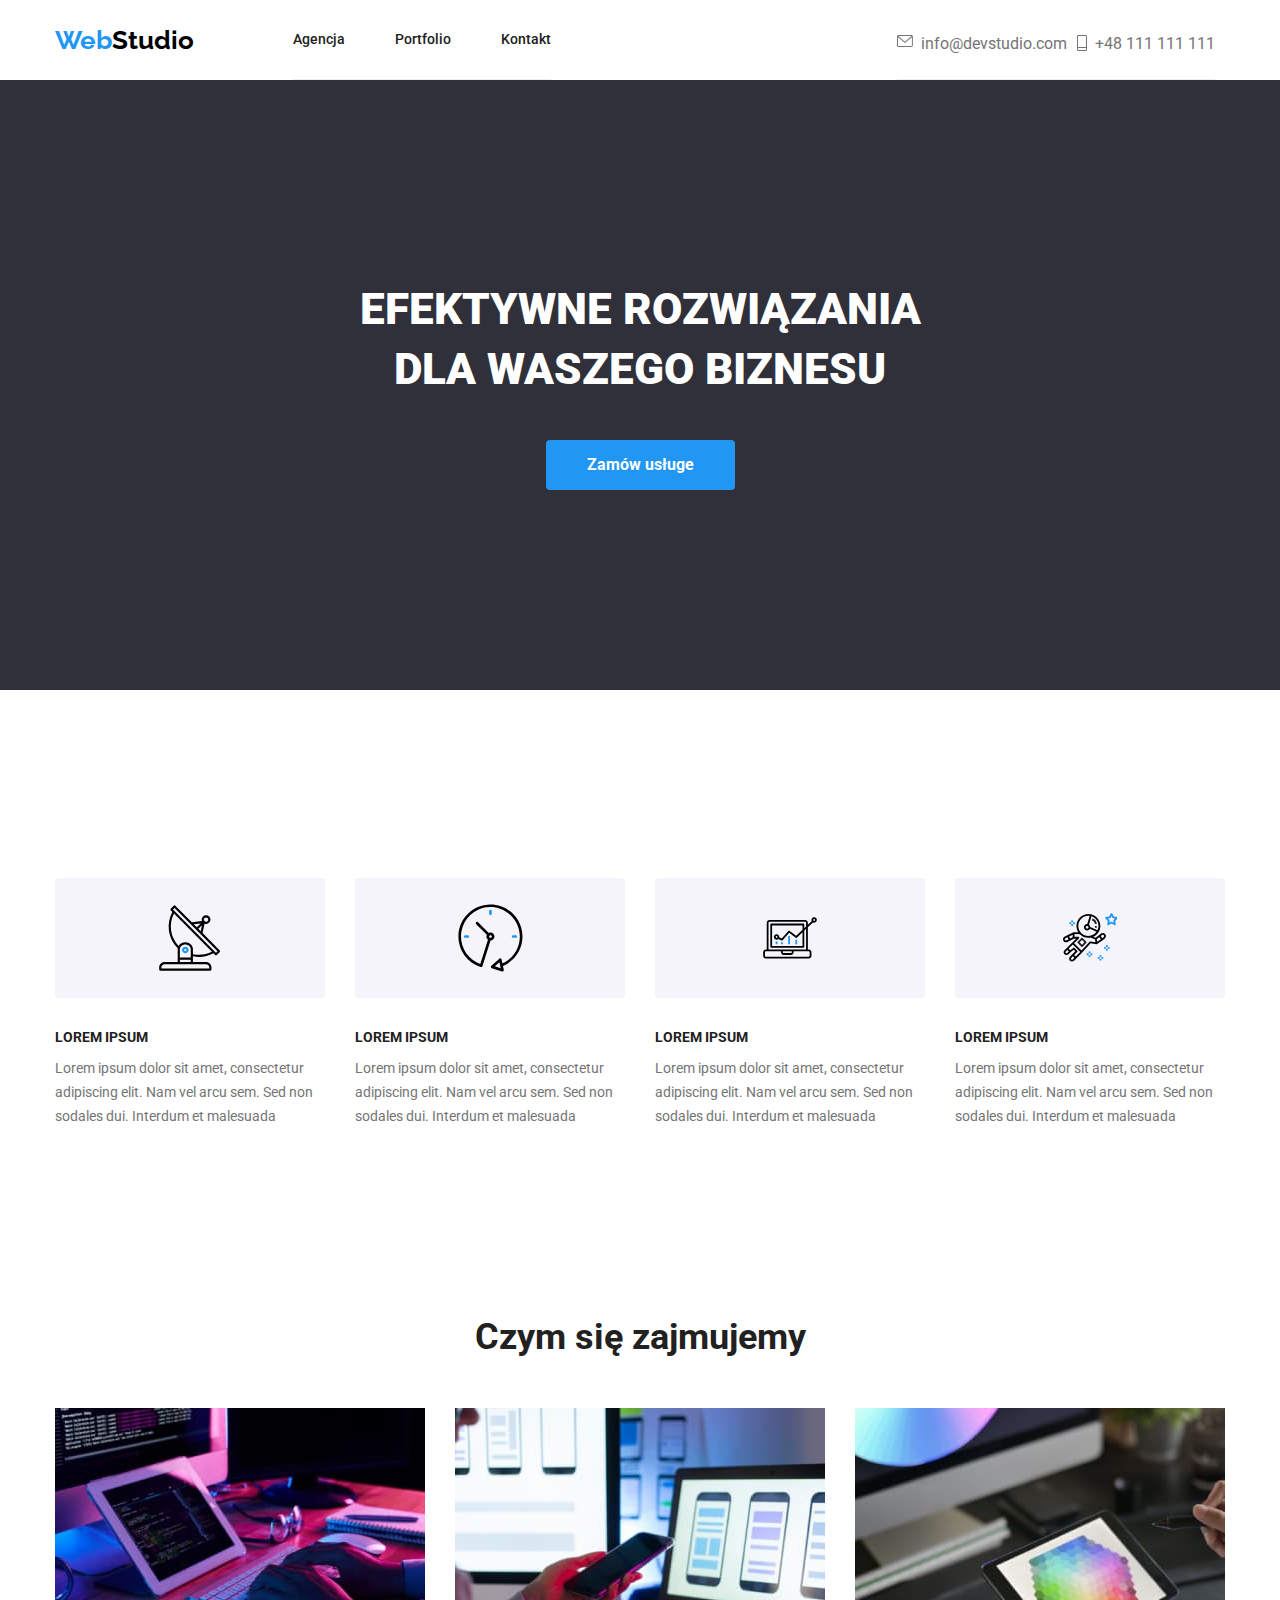
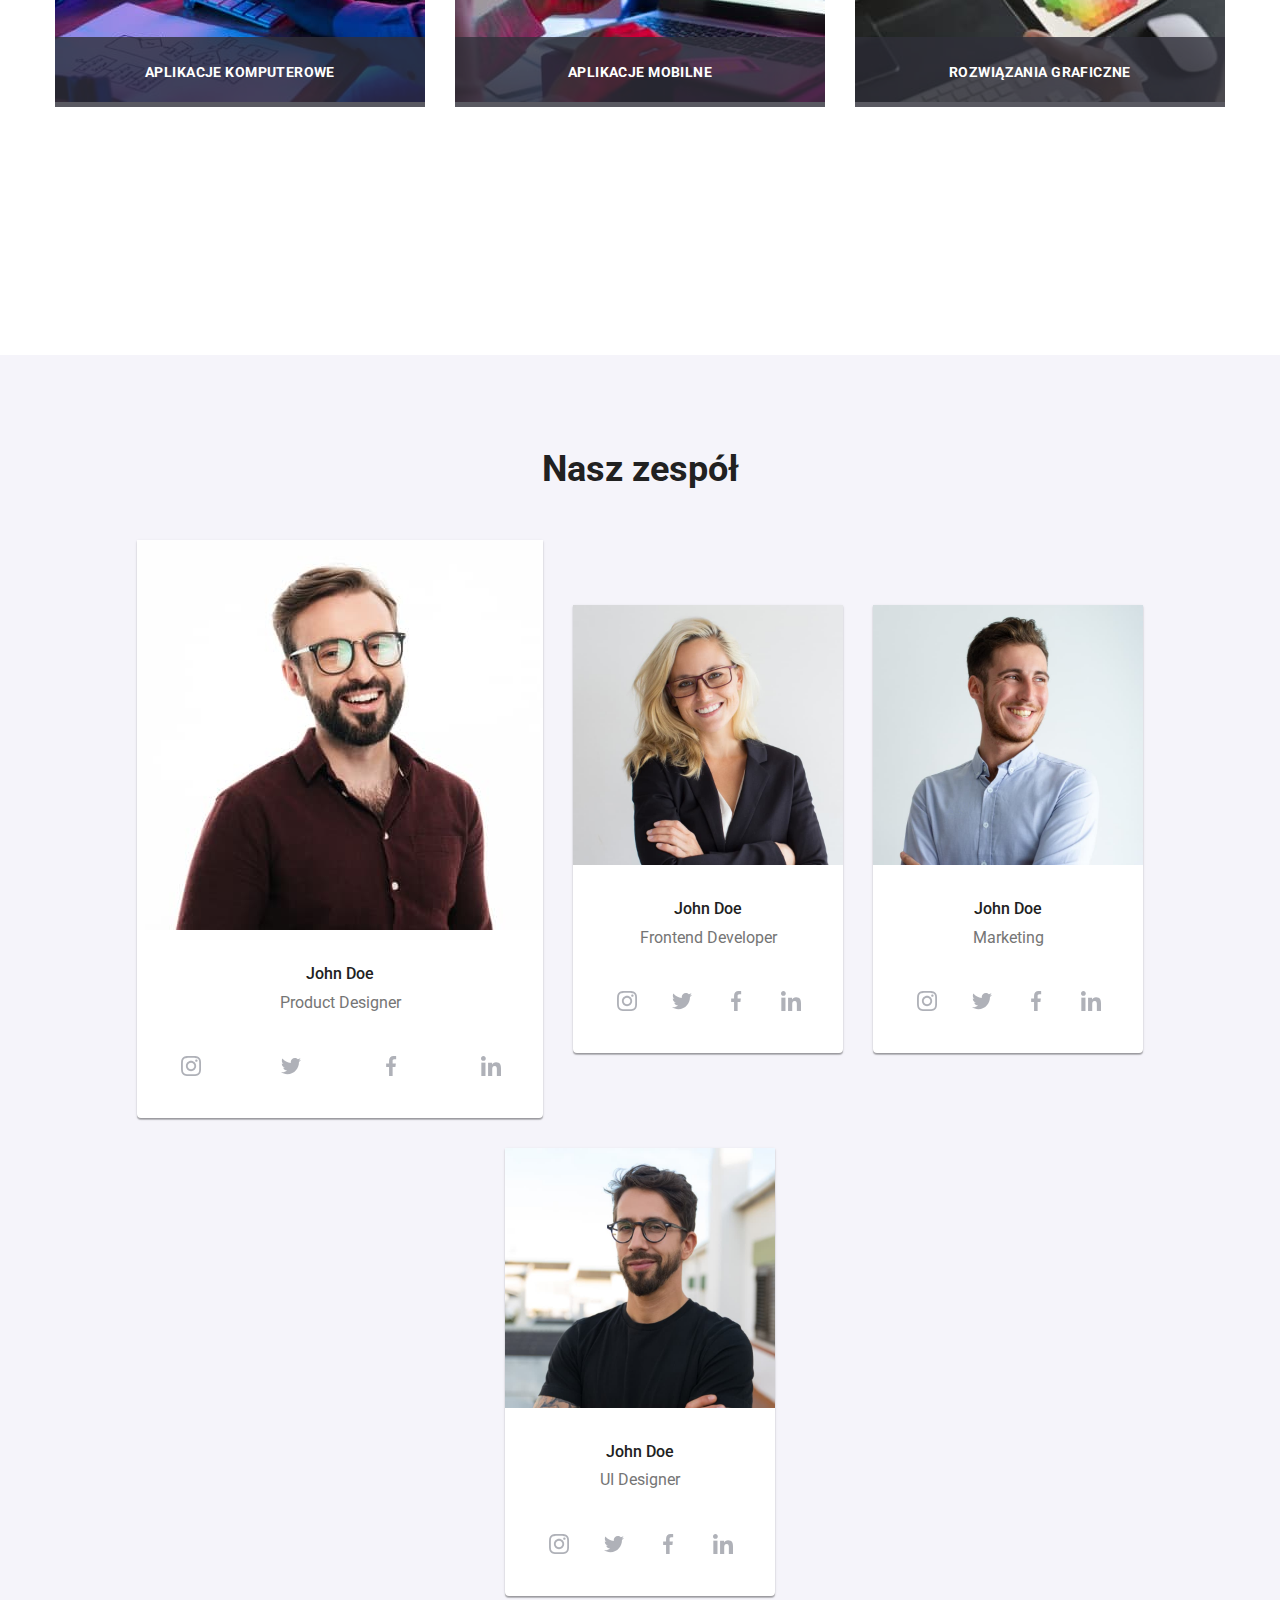
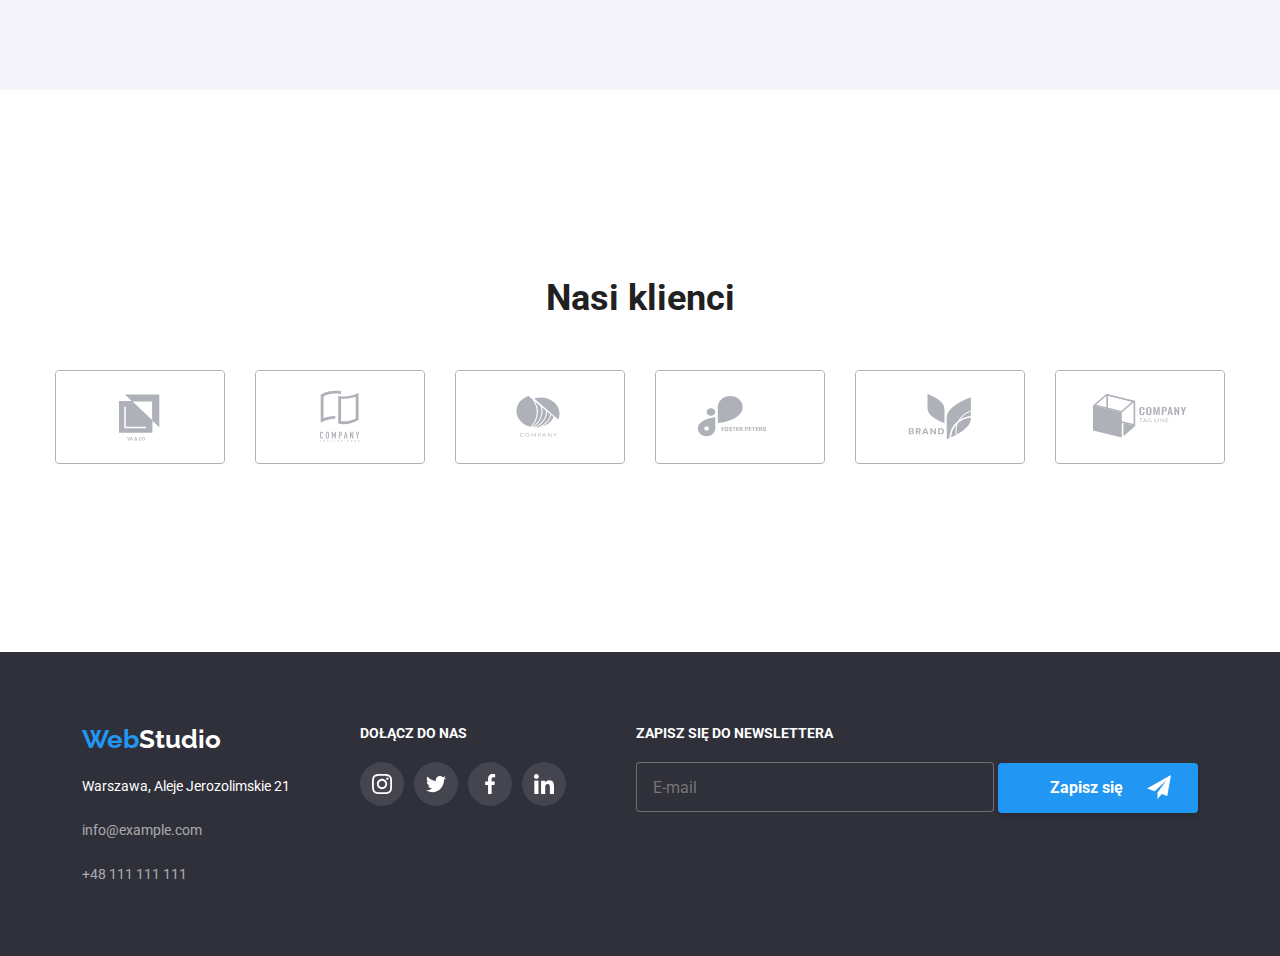
==== index.html @ ea5249db "uppdated" ====
<!DOCTYPE html>
<html lang="pl">
  <head>
    <meta charset="UTF-8" />
    <meta http-equiv="X-UA-Compatible" content="IE=edge" />
    <meta name="viewport" content="width=device-width, initial-scale=1.0" />
    <title>Document</title>
    <link
      rel="stylesheet"
      href="https://cdnjs.cloudflare.com/ajax/libs/modern-normalize/1.0.0/modern-normalize.min.css"
    />
    <link rel="preconnect" href="https://fonts.googleapis.com" />
    <link rel="preconnect" href="https://fonts.gstatic.com" crossorigin />
    <link
      href="https://fonts.googleapis.com/css2?family=Raleway:wght@700&family=Roboto:wght@400;500;700;900&display=swap"
      rel="stylesheet"
    />
    <link rel="stylesheet" href="./css/main.css" />
  </head>
  <body>
    <header>
    <!--mobile menu
    <div class="mobile-menu d-none">
      <button class="mobile-menu__close">
        <svg class="icon-vector" width="11" height="11" x="9" y="9">
                  <use href="./images/icons.svg#icon-Vector-1"></use>
                </svg>
      </button>
      <button class="mobile-menu__open" type="button">
            <svg class="icon-menu" width="24" height="10.67" x="22" y="22">
                  <use href="./images/icons.svg#icon-menu"></use>
                </svg>
          </button>
    </div>
    mobile menu end-->
    <div class="mobile-menu__overley" data-menu>
        <div class="mobile-menu">
          <button class="mobile-menu__btn" type="button" data-menu-close>
            <svg class="mobile-menu__icon" width="18.66px" height="18.66px">
              <use href="./images/icons.svg#icon-close_24px"></use>
            </svg>
          </button>
          <ul class="mobile-menu__list-nav">
            <li class="mobile-menu__item-nav">
              <a class="mobile-menu__link-nav" href="./index.html"
                >Agencja</a
              >
            </li>
            <li class="mobile-menu__item-nav">
              <a class="mobile-menu__link-nav" href="./portfolio.html">Portfolio</a>
            </li>
            <li class="mobile-menu__item-nav">
              <a class="mobile-menu__link-nav" href="">Kontakt</a>
            </li>
          </ul>
          <ul class="mobile-menu__list-contact">
            <li class="mobile-menu__list-contact-tel">
              <a class="mobile-menu__link-contact-tel" href="tel:+48111111111"
                >+48 111 111 111</a
              >
            </li>
            <li class="mobile-menu__list-contact-mailto">
              <a class="mobile-menu__link-contact-mailto" href="mailto:info@devstudio.com"
                >info@devstudio.com</a
              >
            </li>
          </ul>
          <ul class="mobile-menu__list-social">
            <li class="mobile-menu__item-social">
              <a
                class="mobile-menu__link-social"
                href="https://www.instagram.com/"
                target="_blank"
                rel="nofollow noopener noreferrer"
                aria-label="instagram"
                >Instagram</a
              >
            </li>
            <li class="mobile-menu__item-social">
              <a
                class="mobile-menu__link-social"
                href="https://twitter.com/"
                target="_blank"
                rel="nofollow noopener noreferrer"
                aria-label="twitter"
                >Twitter</a
              >
            </li>
            <li class="mobile-menu__item-social">
              <a
                class="mobile-menu__link-social"
                href="https://www.facebook.com/"
                target="_blank"
                rel="nofollow noopener noreferrer"
                aria-label="facebook"
                >Facebook</a
              >
            </li>
            <li class="mobile-menu__item-social">
              <a
                class="mobile-menu__link-social"
                href="https://www.linkedin.com/"
                target="_blank"
                rel="nofollow noopener noreferrer"
                aria-label="linkedin"
                >LinkedIn</a
              >
            </li>
          </ul>
        </div>
      </div>
      <div class="container">
        <div class="header">
          <nav class="header-content">
            <a class="webstudio" href="./index.html"
              ><span class="webstudio__logo">Web</span
              ><span class="webstudio__logo2">Studio</span></a>
            <ul class="header-nav">
              <li>
                <a class="header-nav__link" href="./index.html">Agencja</a>
              </li>
              <li>
                <a class="header-nav__link" href="./portfolio.html"
                  >Portfolio</a
                >
              </li>
              <li>
                <a class="header-nav__link" href="/kontakt">Kontakt</a>
              </li>
            </ul>
            <button class="header-nav__btn" type="button" data-menu-open>
            <svg class="header-nav__icon-menu" width="40px" height="40px">
              <use href="./images/icons.svg#icon-menu"></use>
            </svg>
          </button>
          </nav>
          <ul class="header-nav-mail">
            <li>
              <a class="header-nav-mail__contact" href="mailto:info@devstudio.com"
                ><svg class="header-nav-mail__icon" width="16" height="12">
                  <use href="./images/icons.svg#icon-envelope"></use></svg>info@devstudio.com</a
              >
            </li>
            <li>
              <a class="header-nav-mail__contact" href="tel:+48111111111"
                ><svg class="header-nav-mail__icon" width="10" height="16">
                  <use href="./images/icons.svg#icon-Vector-tel"></use></svg>+48 111 111 111</a>
            </li>
          </ul>
        </div>
      </div>
    </header>
    <main>
      <section class="slider">
        <div class="slider-content">
          <h1 class="slider-content_title">EFEKTYWNE ROZWIĄZANIA<br />DLA WASZEGO BIZNESU</h1>
          <button class="slider-btn-order" type="button" data-modal-open>
            Zamów usługe
          </button>
          <div class="backdrop is-hidden" data-modal>
            <div class="modal">
              <button class="modal-btn" data-modal-close>
                <svg class="icon-vector" width="11" height="11" x="9" y="9">
                  <use href="./images/icons.svg#icon-Vector-1"></use>
                </svg>
              </button>
              <div class="modal-content">
                <p class="modal-content__title">
                  Zostaw swoje dane w formularzu poniżej
                </p>
                <form class="modal-content__items">
                  <fieldset class="modal-content__fieldset">
                    <label class="modal-content__label" for="name">Imie</label>
                    <svg class="modal-content__icon-person">
                      <use href="./images/icons.svg#icon-Vector-person"></use>
                    </svg>
                    <input class="modal-content__input" type="text" id="name" />
                  </fieldset>
                  <fieldset class="modal-content__fieldset">
                    <label class="modal-content__label" for="tel"
                      >Telefon</label
                    >
                    <svg class="modal-content__icon-tel">
                      <use href="./images/icons.svg#icon-Vector-tel"></use>
                    </svg>
                    <input
                      class="modal-content__input"
                      type="tel"
                      id="tel"
                      pattern="[0-9]{3}-[0-9]{3}-[0-9]{3}"
                    />
                  </fieldset>
                  <fieldset class="modal-content__fieldset">
                    <label class="modal-content__label" for="email"
                      >Email</label
                    >
                    <svg class="modal-content__icon-email">
                      <use href="./images/icons.svg#icon-Vector-envelope"></use>
                    </svg>
                    <input
                      class="modal-content__input"
                      type="email"
                      id="email"
                    />
                  </fieldset>
                  <fieldset class="modal-content__fieldset-comment">
                    <label class="modal-content__label" for="comment"
                      >Komentarz</label
                    >
                    <input
                      class="modal-content__textarea"
                      type="textarea"
                      id="comment"
                      placeholder="Wprowadź tekst"
                    />
                  </fieldset>
                  <fieldset class="modal-content__fieldset-legal">
                    <label class="modal-content__label-legal">
                      <input
                        type="checkbox"
                        id="legal"
                        class="modal-content__checkboxinput" />Oświadczam iż
                      akceptuję
                      <a class="modal-content__link-legal" href="#"
                        >Regulamin</a
                      >
                      i
                      <a class="modal-content__link-legal" href="#"
                        >Politykę Prywatności.</a
                      >
                      <span class="modal-content__legal-agreement"
                        ><svg class="modal-content__svg-legal">
                          <use
                            href="./images/icons.svg#icon-Vector-pipe"
                          ></use></svg></span
                    ></label>
                  </fieldset>
                  <button type="submit" class="modal-content__button-send">
                    Wyślij
                  </button>
                </form>
              </div>
            </div>
          </div>
        </div>
      </section>
      <section class="lorem">
        <div class="container">
          <ul class="lorem-wrapper">
            <li class="lorem-wrapper__items">
              <div class="lorem-wrapper__icon">
                <svg width="65.32" height="70">
                  <use href="./images/icons.svg#icon-antenna"></use>
                </svg>
              </div>
              <h3 class="lorem-wrapper__title">LOREM IPSUM</h3>
              <p>
                Lorem ipsum dolor sit amet, consectetur adipiscing elit. Nam vel
                arcu sem. Sed non sodales dui. Interdum et malesuada
              </p>
            </li>
            <li class="lorem-wrapper__items">
              <div class="lorem-wrapper__icon">
                <svg width="66.96" height="70">
                  <use href="./images/icons.svg#icon-clock"></use>
                </svg>
              </div>
              <h3 class="lorem-wrapper__title">LOREM IPSUM</h3>
              <p>
                Lorem ipsum dolor sit amet, consectetur adipiscing elit. Nam vel
                arcu sem. Sed non sodales dui. Interdum et malesuada
              </p>
            </li>
            <li class="lorem-wrapper__items">
              <div class="lorem-wrapper__icon">
                <svg width="70" height="53.69">
                  <use href="./images/icons.svg#icon-diagram"></use>
                </svg>
              </div>
              <h3 class="lorem-wrapper__title">LOREM IPSUM</h3>
              <p>
                Lorem ipsum dolor sit amet, consectetur adipiscing elit. Nam vel
                arcu sem. Sed non sodales dui. Interdum et malesuada
              </p>
            </li>
            <li class="lorem-wrapper__items">
              <div class="lorem-wrapper__icon">
                <svg width="54.83" height="60.66">
                  <use href="./images/icons.svg#icon-astronaut"></use>
                </svg>
              </div>
              <h3 class="lorem-wrapper__title">LOREM IPSUM</h3>
              <p>
                Lorem ipsum dolor sit amet, consectetur adipiscing elit. Nam vel
                arcu sem. Sed non sodales dui. Interdum et malesuada
              </p>
            </li>
          </ul>
        </div>
      </section>
      <section class="what-we-do">
        <div class="container">
          <h2 class="what-we-do__title">Czym się zajmujemy</h2>
          <ul class="what-we-do__list">
            <li class="what-we-do__item">
              <img
                src="./images/img1.jpg"
                alt="czlowiek pracujacy na komputerze"
                width="370"
                height="294"
              />
              <p class="what-we-do__text">Aplikacje komputerowe</p>
            </li>
            <li class="what-we-do__item">
              <img
                src="./images/img2.jpg"
                alt="czlowiek pracujacy na komputerze 2"
                width="370"
                height="294"
              />
              <p class="what-we-do__text">Aplikacje mobilne</p>
            </li>
            <li class="what-we-do__item">
              <img
                src="./images/img3.jpg"
                alt="czlowiek pracujacy na komputerze 3"
                width="370"
                height="294"
              />
              <p class="what-we-do__text">Rozwiązania graficzne</p>
            </li>
          </ul>
        </div>
      </section>
      
      <section class="our-team">
        <div class="container">
          <div class="our-team__content">
            <h2 class="our-team__title">Nasz zespół</h2>
            <ul class="our-team__items">
              <li class="our-team__background-photo">
                <img
                  src="./images/img4.jpg"
                  srcset="./images/img4.jpg 270w, ./images/img4@2.jpg 540w, ./images/img4@3.jpg 810w"
                  sizes="(min-width: 1200px) 270px, (min-width: 786px) 354px, (min-width: 480px) 450px, 90vw"
                  alt="zdjecie John Doe"
                />
                <h4 class="our-team__name">John Doe</h4>
                <h3 class="our-team__profession">Product Designer</h3>
                <ul class="our-team__SM-items">
                  <li>
                    <a class="our-team__SM-link" href="#"
                      ><svg class="our-team__SM-icon" width="20" height="20">
                        <use
                          href="./images/icons.svg#icon-instagram"
                        ></use></svg></a>
                  </li>
                  <li>
                    <a class="our-team__SM-link" href="#"
                      ><svg class="our-team__SM-icon" width="20" height="20">
                        <use href="./images/icons.svg#icon-twitter"></use></svg></a>
                  </li>
                  <li>
                    <a class="our-team__SM-link" href="#"
                      ><svg class="our-team__SM-icon" width="20" height="20">
                        <use href="./images/icons.svg#icon-facebook"></use></svg></a>
                  </li>
                  <li>
                    <a class="our-team__SM-link" href="#"
                      ><svg class="our-team__SM-icon" width="20" height="20">
                        <use href="./images/icons.svg#icon-linkedin"></use></svg></a>
                  </li>
                </ul>
              </li>
              <li class="our-team__background-photo">
                <img
                  src="./images/img5.jpg"
                  alt="zdjecie John Doe 2"
                  width="270"
                  height="260"
                />
                <h4 class="our-team__name">John Doe</h4>
                <h3 class="our-team__profession">Frontend Developer</h3>
                <ul class="our-team__SM-items">
                  <li>
                    <a class="our-team__SM-link" href="#"
                      ><svg class="our-team__SM-icon" width="20" height="20">
                        <use
                          href="./images/icons.svg#icon-instagram"
                        ></use></svg></a>
                  </li>
                  <li>
                    <a class="our-team__SM-link" href="#"
                      ><svg class="our-team__SM-icon" width="20" height="20">
                        <use href="./images/icons.svg#icon-twitter"></use></svg></a>
                  </li>
                  <li>
                    <a class="our-team__SM-link" href="#"
                      ><svg class="our-team__SM-icon" width="20" height="20">
                        <use href="./images/icons.svg#icon-facebook"></use></svg></a>
                  </li>
                  <li>
                    <a class="our-team__SM-link" href="#"
                      ><svg class="our-team__SM-icon" width="20" height="20">
                        <use href="./images/icons.svg#icon-linkedin"></use></svg></a>
                  </li>
                </ul>
              </li>
              <li class="our-team__background-photo">
                <img
                  src="./images/img6.jpg"
                  alt="zdjecie John Doe 3"
                  width="270"
                  height="260"
                />
                <h4 class="our-team__name">John Doe</h4>
                <h3 class="our-team__profession">Marketing</h3>
                <ul class="our-team__SM-items">
                  <li>
                    <a class="our-team__SM-link" href="#"
                      ><svg class="our-team__SM-icon" width="20" height="20">
                        <use
                          href="./images/icons.svg#icon-instagram"
                        ></use></svg></a>
                  </li>
                  <li>
                    <a class="our-team__SM-link" href="#"
                      ><svg class="our-team__SM-icon" width="20" height="20">
                        <use href="./images/icons.svg#icon-twitter"></use></svg></a>
                  </li>
                  <li>
                    <a class="our-team__SM-link" href="#"
                      ><svg class="our-team__SM-icon" width="20" height="20">
                        <use href="./images/icons.svg#icon-facebook"></use></svg></a>
                  </li>
                  <li>
                    <a class="our-team__SM-link" href="#"
                      ><svg class="our-team__SM-icon" width="20" height="20">
                        <use href="./images/icons.svg#icon-linkedin"></use></svg></a>
                  </li>
                </ul>
              </li>
              <li class="our-team__background-photo">
                <img
                  src="./images/img7.jpg"
                  alt="zdjecie John Doe 4"
                  width="270"
                  height="260"
                />
                <h4 class="our-team__name">John Doe</h4>
                <h3 class="our-team__profession">UI Designer</h3>
                <ul class="our-team__SM-items">
                  <li>
                    <a class="our-team__SM-link" href="#"
                      ><svg class="our-team__SM-icon" width="20" height="20">
                        <use
                          href="./images/icons.svg#icon-instagram"
                        ></use></svg></a>
                  </li>
                  <li>
                    <a class="our-team__SM-link" href="#"
                      ><svg class="our-team__SM-icon" width="20" height="20">
                        <use href="./images/icons.svg#icon-twitter"></use></svg></a>
                  </li>
                  <li>
                    <a class="our-team__SM-link" href="#"
                      ><svg class="our-team__SM-icon" width="20" height="20">
                        <use href="./images/icons.svg#icon-facebook"></use></svg></a>
                  </li>
                  <li>
                    <a class="our-team__SM-link" href="#"
                      ><svg class="our-team__SM-icon" width="20" height="20">
                        <use href="./images/icons.svg#icon-linkedin"></use></svg></a>
                  </li>
                </ul>
              </li>
            </ul>
          </div>
        </div>
      </section>
     <section class="our-customers">
        <div class="container">
          <h2 class="our-customers__title">Nasi klienci</h2>
          <ul class="our-customers__content">
            <li class="our-customers__items">
              <a class="our-customers__link" href="#">
                <svg
                  class="our-customers__icon"
                  width="106"
                  height="60.04"
                  x="32"
                  y="16"
                >
                  <use href="./images/icons.svg#icon-Logo-yaco"></use></svg></a>
            </li>
            <li class="our-customers__items">
              <a class="our-customers__link" href="#">
                <svg
                  class="our-customers__icon"
                  width="106"
                  height="60.04"
                  x="32"
                  y="16"
                >
                  <use href="./images/icons.svg#icon-Logo-company"></use></svg></a>
            </li>
            <li class="our-customers__items">
              <a class="our-customers__link" href="#">
                <svg
                  class="our-customers__icon"
                  width="106"
                  height="60.04"
                  x="32"
                  y="16"
                >
                  <use
                    href="./images/icons.svg#icon-Logo-company-circle"></use></svg></a>
            </li>
            <li class="our-customers__items">
              <a class="our-customers__link" href="#">
                <svg
                  class="our-customers__icon"
                  width="106"
                  height="60.04"
                  x="32"
                  y="16"
                >
                  <use
                    href="./images/icons.svg#icon-Logo-fosterpeters"
                  ></use></svg></a>
            </li>
            <li class="our-customers__items">
              <a class="our-customers__link" href="#">
                <svg
                  class="our-customers__icon"
                  width="106"
                  height="60.04"
                  x="32"
                  y="16"
                >
                  <use href="./images/icons.svg#icon-Logo-brand"></use></svg></a>
            </li>
            <li class="our-customers__items">
              <a class="our-customers__link" href="#">
                <svg
                  class="our-customers__icon"
                  width="106"
                  height="60.04"
                  x="32"
                  y="16"
                >
                  <use href="./images/icons.svg#icon-Logo-tagline"></use></svg></a>
            </li>
          </ul>
        </div>
      </section>
    </main>
     <footer class="footer-container">
      <div class="container">
        <div class="footer-layout">
          <div class="footer">
            <div class="footer__webstudio">
              <a class="footer__webstudio-link" href="/"
                ><span class="footer__webstudio-logo">Web</span
                ><span class="footer__webstudio-logo3"> Studio</span></a>
            </div>
            <address class="footer__adress">
              Warszawa, Aleje Jerozolimskie 21
            </address>
            <ul class="footer-mail">
              <li class="footer-mail__contact">
                <a class="footer-mail__contact-link" href="mailto:info@example.com"
                  >info@example.com</a
                >
              </li>
              <li class="footer-mail__contact">
                <a class="footer-mail__contact-link" href="tel:+48111111111"
                  >+48 111 111 111</a
                >
              </li>
            </ul>
          </div>
          <div class="SM-footer">
            <span class="SM-footer__join-us">Dołącz do nas</span>
            <ul class="SM-footer__list">
              <li class="SM-footer__items">
                <a class="SM-footer__link" href="#"
                  ><svg class="SM-footer__icon" width="20" height="20">
                    <use
                      href="./images/icons.svg#icon-instagram-footer"
                    ></use></svg></a>
              </li>
              <li class="SM-footer__items">
                <a class="SM-footer__link" href="#"
                  ><svg class="SM-footer__icon" width="20" height="20">
                    <use
                      href="./images/icons.svg#icon-twitter-footer"
                    ></use></svg></a>
              </li>
              <li class="SM-footer__items">
                <a class="SM-footer__link" href="#"
                  ><svg class="SM-footer__icon" width="20" height="20">
                    <use
                      href="./images/icons.svg#icon-facebook-footer"
                    ></use></svg></a>
              </li>
              <li class="SM-footer__items">
                <a class="SM-footer__link" href="#"
                  ><svg class="SM-footer__icon" width="20" height="20">
                    <use
                      href="./images/icons.svg#icon-linkedin-footer"
                    ></use></svg></a>
              </li>
            </ul>
          </div>
          <div class="newsletter">
            <span class="newsletter__text">Zapisz się do newslettera</span>
            <form class="newsletter__join">
              <input
                class="newsletter__input"
                type="email"
                placeholder="E-mail"
              />
              <button class="newsletter__button" type="submit">
                <span class="newsletter__signUp">Zapisz się</span
                ><svg class="newsletter__icon" width="24" height="24">
                  <use href="./images/icons.svg#icon-icon-send"></use>
                </svg>
              </button>
            </form>
          </div>
        </div>
      </div>
    </footer>
    <script src="./js/modal.js"></script>
    <script src="./js/menu.js"></script>

  </body>
</html>
---- css/main.css ----
.grid__overlay--hidden {
  width: 370px;
  height: 294px;
  position: relative;
  overflow: hidden;
}

.grid__overlay {
  position: absolute;
  width: 100%;
  height: 101%;
  padding: 49px 45px 49px 24px;
}

.grid__overlay-text {
  font-family: "Roboto";
  font-style: normal;
  font-size: 18px;
  font-weight: 400;
  line-height: 28px;
  letter-spacing: 0.03em;
  color: var(--main-white);
  text-align: left;
}

.grid__overlay--hidden:hover .grid__overlay {
  -webkit-transform: translate(0%, -100%);
          transform: translate(0%, -100%);
  -webkit-transition: cubic-bezier(0.4, 0, 0.2, 1);
  transition: cubic-bezier(0.4, 0, 0.2, 1);
  background: rgba(33, 150, 243, 0.9);
  height: 100%;
  -webkit-transition-duration: 3s;
          transition-duration: 3s;
}

.is-hidden {
  -webkit-transform: translateX(-100%);
          transform: translateX(-100%);
}

@media screen and (max-width: 1199px) {
  .is-hidden {
    display: none;
  }
}
*,
*::after,
*::before {
  margin: 0;
  padding: 0;
}

ul {
  list-style-type: none;
}

a:link {
  text-decoration: none;
}

a:link .header-nav__contact {
  text-decoration: none;
}

a:visited {
  text-decoration: none;
}

a:active {
  text-decoration: none;
}

.container {
  max-width: 100%;
  padding: 0 15px;
  margin: 0 auto;
  -webkit-box-align: center;
      -ms-flex-align: center;
          align-items: center;
}

@media screen and (min-width: 480px) {
  .container {
    max-width: 480px;
  }
}
@media screen and (min-width: 768px) {
  .container {
    max-width: 768px;
  }
}
@media screen and (min-width: 1200px) {
  .container {
    max-width: 1200px;
  }
}
/*.container {
  max-width: 1200px;
  padding: 0 15px;
  margin: 0 auto;
  align-items: center;
}
*/
.webstudio {
  font-family: "Raleway", sans-serif;
  font-style: normal;
  font-weight: 700;
  font-size: 24px;
  line-height: 28px;
  width: 135px;
  text-align: left;
  top: 16px;
}
@media screen and (min-width: 768px) {
  .webstudio {
    top: 26px;
    margin-right: 83px;
  }
}
@media screen and (min-width: 1200px) {
  .webstudio {
    top: 24px;
    font-size: 26px;
    line-height: 31px;
    width: 145px;
    margin-right: 93px;
  }
}

/*.webstudio {


}*/
.footer__webstudio-link {
  font-family: "Raleway", sans-serif;
  font-style: normal;
  font-weight: 700;
  font-size: 26px;
  line-height: 31px;
  display: -webkit-box;
  display: -ms-flexbox;
  display: flex;
  -webkit-box-align: center;
      -ms-flex-align: center;
          align-items: center;
  -webkit-box-pack: center;
      -ms-flex-pack: center;
          justify-content: center;
}
@media screen and (min-width: 1200px) {
  .footer__webstudio-link {
    -webkit-box-align: baseline;
        -ms-flex-align: baseline;
            align-items: baseline;
    -webkit-box-pack: left;
        -ms-flex-pack: left;
            justify-content: left;
    text-align: left;
  }
}

.webstudio__logo {
  color: var(--main-blue);
}
.webstudio__logo:active {
  color: var(--main-blue);
}

.footer__webstudio-logo {
  color: var(--main-blue);
}
.footer__webstudio-logo:active {
  color: var(--main-blue);
}

.webstudio__logo2 {
  color: var(--logo-black);
  margin-right: 93px;
  -webkit-transition: color;
  transition: color;
  -webkit-transition-duration: 250ms;
          transition-duration: 250ms;
  -webkit-transition-timing-function: cubic-bezier(0.4, 0, 0.2, 1);
          transition-timing-function: cubic-bezier(0.4, 0, 0.2, 1);
}
.webstudio__logo2:active {
  color: var(--main-blue);
}

.footer__webstudio-logo3 {
  color: var(--main-white);
  -webkit-transition: color;
  transition: color;
  -webkit-transition-duration: 250ms;
          transition-duration: 250ms;
  -webkit-transition-timing-function: cubic-bezier(0.4, 0, 0.2, 1);
          transition-timing-function: cubic-bezier(0.4, 0, 0.2, 1);
}
.footer__webstudio-logo3:active {
  color: var(--main-blue);
}

.webstudio__logo:hover,
.webstudio__logo2:hover,
.webstudio__logo:focus,
.webstudio__logo2:focus {
  color: var(--main-blue);
}

.footer__webstudio-logo3:hover,
.footer__webstudio-logo3:focus {
  color: var(--main-blue);
}

.footer__webstudio-logo:hover,
.footer__webstudio-logo:focus {
  color: var(--main-blue);
}

.modal-content__link-legal {
  color: var(--main-blue);
  border-bottom: 1px solid var(--main-blue);
}
.modal-content__link-legal::after {
  color: var(--main-blue);
}

.backdrop {
  display: -webkit-box;
  display: -ms-flexbox;
  display: flex;
  position: fixed;
  left: 0;
  top: 0;
  width: 100%;
  height: 100%;
  background-color: rgba(0, 0, 0, 0.2);
  -webkit-transition: -webkit-transform 0.5s;
  transition: -webkit-transform 0.5s;
  transition: transform 0.5s;
  transition: transform 0.5s, -webkit-transform 0.5s;
}

.modal {
  height: 609px;
  width: 450px;
  left: 159px;
  top: 208px;
  border-radius: 4px;
  border-radius: 4px;
  background-color: rgb(255, 255, 255);
  -webkit-box-shadow: 0px 1px 3px rgba(0, 0, 0, 0.12), 0px 1px 1px rgba(0, 0, 0, 0.14), 0px 2px 1px rgba(0, 0, 0, 0.2);
  box-shadow: 0px 1px 3px rgba(0, 0, 0, 0.12), 0px 1px 1px rgba(0, 0, 0, 0.14), 0px 2px 1px rgba(0, 0, 0, 0.2);
  margin: auto;
  display: -webkit-box;
  display: -ms-flexbox;
  display: flex;
}

/* height: 581px;
 width: 528px;
 left: 536px;
 top: 221px;
 border-radius: 4px;
 background-color: rgba(255, 255, 255, 1);
 box-shadow: 0px 1px 3px rgba(0, 0, 0, 0.12), 0px 1px 1px rgba(0, 0, 0, 0.14),
   0px 2px 1px rgba(0, 0, 0, 0.2);
 margin: auto;
 display: flex;*/
.modal-btn {
  cursor: pointer;
  width: 30px;
  height: 30px;
  border-radius: 50%;
  background: rgb(255, 255, 255);
  border: 1px solid rgba(0, 0, 0, 0.1);
  margin: 8px 8px 543px 410px;
  position: fixed;
}

/*cursor: pointer;
width: 30px;
height: 30px;
border-radius: 50%;
background: rgba(255, 255, 255, 1);
border: 1px solid rgba(0, 0, 0, 0.1);
margin: 8px 8px 543px 490px;
position: fixed;*/
.modal-content__title {
  font-size: 20px;
  font-weight: 700;
  line-height: 23px;
  letter-spacing: 0.03em;
  text-align: center;
  color: var(--black-main);
  padding: 40px 40px 30px 40px;
}

.modal-content {
  width: 450px;
  height: 609px;
  display: -webkit-box;
  display: -ms-flexbox;
  display: flex;
  -webkit-box-orient: vertical;
  -webkit-box-direction: normal;
      -ms-flex-direction: column;
          flex-direction: column;
  -webkit-box-align: center;
      -ms-flex-align: center;
          align-items: center;
  /*display: flex;
  flex-direction: column;
  align-items: center;*/
}

.modal-content__items {
  width: 450px;
  height: 609px;
}

.modal-content__items .modal-content__icon-person {
  width: 12px;
  height: 12px;
  margin: 14px 15px 14px 15px;
}

.modal-content__items .modal-content__icon-tel {
  width: 13px;
  height: 13px;
  margin: 14px 15px 14px 15px;
}

.modal-content__items .modal-content__icon-email {
  width: 15px;
  height: 12px;
  margin: 14px 15px 14px 15px;
}

.modal-content__items .modal-content__input {
  border: 0;
  background-color: transparent;
}

.modal-content__items .modal-content__input:focus {
  outline: 0;
}

.modal-content__fieldset:has(input:focus) {
  -webkit-transition: border;
  transition: border;
  -webkit-transition-duration: 250ms;
          transition-duration: 250ms;
  -webkit-transition-timing-function: cubic-bezier(0.4, 0, 0.2, 1);
          transition-timing-function: cubic-bezier(0.4, 0, 0.2, 1);
  border-color: rgb(33, 150, 243);
}

.modal-content__fieldset:has(input:focus) .modal-content__icon-person {
  fill: rgb(33, 150, 243);
  -webkit-transition: fill;
  transition: fill;
  -webkit-transition-duration: 250ms;
          transition-duration: 250ms;
  -webkit-transition-timing-function: cubic-bezier(0.4, 0, 0.2, 1);
          transition-timing-function: cubic-bezier(0.4, 0, 0.2, 1);
}

.modal-content__fieldset:has(input:focus) .modal-content__icon-tel {
  fill: rgb(33, 150, 243);
  -webkit-transition: fill;
  transition: fill;
  -webkit-transition-duration: 250ms;
          transition-duration: 250ms;
  -webkit-transition-timing-function: cubic-bezier(0.4, 0, 0.2, 1);
          transition-timing-function: cubic-bezier(0.4, 0, 0.2, 1);
}

.modal-content__fieldset:has(input:focus) .modal-content__icon-email {
  fill: rgb(33, 150, 243);
  -webkit-transition: fill;
  transition: fill;
  -webkit-transition-duration: 250ms;
          transition-duration: 250ms;
  -webkit-transition-timing-function: cubic-bezier(0.4, 0, 0.2, 1);
          transition-timing-function: cubic-bezier(0.4, 0, 0.2, 1);
}

.modal-content__fieldset:has(input:invalid) {
  border-color: red;
}

.modal-content__fieldset {
  display: -webkit-box;
  display: -ms-flexbox;
  display: flex;
  position: relative;
  border-radius: 4px;
  margin: 20px 40px 28px 40px;
  width: 370px;
  height: 40px;
  border: 1px solid rgba(33, 33, 33, 0.2);
  background: var(--main-white);
  -webkit-box-shadow: 0px 1px 3px rgba(0, 0, 0, 0.12), 0px 1px 1px rgba(0, 0, 0, 0.14), 0px 2px 1px rgba(0, 0, 0, 0.2);
          box-shadow: 0px 1px 3px rgba(0, 0, 0, 0.12), 0px 1px 1px rgba(0, 0, 0, 0.14), 0px 2px 1px rgba(0, 0, 0, 0.2);
}
@media screen and (min-width: 1200px) {
  .modal-content__fieldset {
    width: 448px;
  }
}

.modal-content__items .modal-content__label {
  position: absolute;
  top: -18px;
  font-size: 12px;
}

.modal-content__items .modal-content__label-legal {
  position: static;
}

.modal-content__button-send {
  position: absolute;
  height: 50px;
  width: 200px;
  border-radius: 4px;
  border-color: transparent;
  background: rgb(33, 150, 243);
  -webkit-box-shadow: 0px 4px 4px 0px rgba(0, 0, 0, 0.15);
          box-shadow: 0px 4px 4px 0px rgba(0, 0, 0, 0.15);
  font-size: 16px;
  font-weight: 700;
  line-height: 30px;
  text-align: center;
  color: var(--main-white);
  -webkit-box-align: center;
      -ms-flex-align: center;
          align-items: center;
  margin: 30px 164px 40px 125px;
}
@media screen and (min-width: 1200px) {
  .modal-content__button-send {
    margin: 30px 164px 40px 164px;
  }
}

.modal-content__button-send:hover,
.modal-content__button-send:focus {
  cursor: pointer;
  -webkit-transition: border;
  transition: border;
  -webkit-transition-duration: 250ms;
          transition-duration: 250ms;
  -webkit-transition-timing-function: cubic-bezier(0.4, 0, 0.2, 1);
          transition-timing-function: cubic-bezier(0.4, 0, 0.2, 1);
}

.modal-content__checkboxinput {
  position: relative;
  text-align: center;
  width: 16px;
  height: 15px;
  border-radius: 2px;
  margin-right: 7px;
}

.modal-content__legal-agreement {
  position: absolute;
  top: 2px;
  left: 0;
  fill: var(--main-white);
  width: 16px;
  height: 16px;
  display: -webkit-inline-box;
  display: -ms-inline-flexbox;
  display: inline-flex;
  -webkit-box-align: center;
      -ms-flex-align: center;
          align-items: center;
  -webkit-box-pack: center;
      -ms-flex-pack: center;
          justify-content: center;
}

.modal-content__svg-legal {
  padding: 0;
  text-align: center;
  width: 10px;
  height: 10px;
  margin: 0;
  font-size: 14px;
  font-weight: 400;
  line-height: 24px;
  color: var(--main-silver);
}

.modal-content__checkboxinput:checked ~ .modal-content__legal-agreement {
  fill: var(--main-white);
  background: var(--main-blue);
  border-radius: 2px;
  border: 1px solid;
  -webkit-transition: fill, background-color;
  transition: fill, background-color;
  -webkit-transition-duration: 250ms;
          transition-duration: 250ms;
  -webkit-transition-timing-function: cubic-bezier(0.4, 0, 0.2, 1);
          transition-timing-function: cubic-bezier(0.4, 0, 0.2, 1);
}

.modal-content__fieldset-comment {
  display: -webkit-box;
  display: -ms-flexbox;
  display: flex;
  position: relative;
  border-radius: 4px;
  margin: 28px 40px 20px 40px;
  width: 370px;
  height: 120px;
  border: 1px solid rgba(33, 33, 33, 0.2);
  background: var(--main-white);
  -webkit-box-shadow: 0px 1px 3px rgba(0, 0, 0, 0.12), 0px 1px 1px rgba(0, 0, 0, 0.14), 0px 2px 1px rgba(0, 0, 0, 0.2);
          box-shadow: 0px 1px 3px rgba(0, 0, 0, 0.12), 0px 1px 1px rgba(0, 0, 0, 0.14), 0px 2px 1px rgba(0, 0, 0, 0.2);
}
.modal-content__fieldset-comment:has(input:focus) {
  -webkit-transition: border;
  transition: border;
  -webkit-transition-duration: 250ms;
          transition-duration: 250ms;
  -webkit-transition-timing-function: cubic-bezier(0.4, 0, 0.2, 1);
          transition-timing-function: cubic-bezier(0.4, 0, 0.2, 1);
  border-color: rgb(33, 150, 243);
}
@media screen and (min-width: 1200px) {
  .modal-content__fieldset-comment {
    width: 448px;
  }
}

.modal-content__fieldset-legal {
  position: relative;
  margin: 20px 40px 0px 54px;
  width: 370px;
  height: 14px;
  border: none;
  font-weight: 400;
  font-size: 12px;
  line-height: 24px;
  color: var(--main-silver);
  /*position: relative;
  margin: 20px 40px 0px 54px;
  width: 448px;
  height: 24px;
  border: none;
  font-weight: 400;
  font-size: 14px;
  line-height: 24px;
  color: var(--main-silver);*/
}
@media screen and (min-width: 1200px) {
  .modal-content__fieldset-legal {
    width: 448px;
    height: 24px;
    font-size: 14px;
  }
}

.modal-content__textarea {
  border: 5px;
  height: 96px;
  width: 338px;
  margin: -24px 16px 12px 16px;
  background-color: transparent;
}
.modal-content__textarea:focus {
  outline: 0;
}
@media screen and (min-width: 1200px) {
  .modal-content__textarea {
    width: 416px;
  }
}

/*.d-none {
    display: none;
}

.mobile-menu {
    position: absolute;
    top: 0;
    left: 0;
    width: 100vw;
    height: 100vw;
    background-color: var(--main-white);
    z-index: 2;

}
*/
.mobile-menu__overley {
  position: fixed;
  z-index: 999;
  width: 100%;
  height: 100%;
  opacity: 0;
  visibility: hidden;
  pointer-events: none;
  -webkit-transform: translateX(100%);
          transform: translateX(100%);
  -webkit-transition: opacity 250ms cubic-bezier(0.4, 0, 0.2, 1), visibility 250ms cubic-bezier(0.4, 0, 0.2, 1), -webkit-transform 250ms cubic-bezier(0.4, 0, 0.2, 1);
  transition: opacity 250ms cubic-bezier(0.4, 0, 0.2, 1), visibility 250ms cubic-bezier(0.4, 0, 0.2, 1), -webkit-transform 250ms cubic-bezier(0.4, 0, 0.2, 1);
  transition: transform 250ms cubic-bezier(0.4, 0, 0.2, 1), opacity 250ms cubic-bezier(0.4, 0, 0.2, 1), visibility 250ms cubic-bezier(0.4, 0, 0.2, 1);
  transition: transform 250ms cubic-bezier(0.4, 0, 0.2, 1), opacity 250ms cubic-bezier(0.4, 0, 0.2, 1), visibility 250ms cubic-bezier(0.4, 0, 0.2, 1), -webkit-transform 250ms cubic-bezier(0.4, 0, 0.2, 1);
}

.mobile-menu__overley.is-open {
  -webkit-transform: translateX(0);
          transform: translateX(0);
  opacity: 1;
  pointer-events: initial;
  visibility: visible;
}

.mobile-menu {
  display: -webkit-box;
  display: -ms-flexbox;
  display: flex;
  -webkit-box-orient: vertical;
  -webkit-box-direction: normal;
      -ms-flex-direction: column;
          flex-direction: column;
  padding: 48px 40px;
  width: 100%;
  height: 100%;
  position: relative;
  color: var(--black-main);
  opacity: 1;
  background-color: var(--main-white);
  z-index: 998;
}
@media screen and (min-width: 768px) {
  .mobile-menu {
    display: none;
  }
}
.mobile-menu__btn {
  position: absolute;
  background-color: var(--main-white);
  border: none;
  right: 10px;
  top: 10px;
  cursor: pointer;
  -webkit-transition: fill 250ms cubic-bezier(0.4, 0, 0.2, 1);
  transition: fill 250ms cubic-bezier(0.4, 0, 0.2, 1);
}
.mobile-menu__btn:hover, .mobile-menu__btn:focus {
  fill: var(--main-blue);
}
.mobile-menu__link-nav {
  font-weight: 500;
  font-size: 40px;
  line-height: 1.175;
  letter-spacing: 0.02em;
  color: var(--black-main);
}
.mobile-menu__item-nav:not(:last-child) {
  margin-bottom: 32px;
}
.mobile-menu__list-nav {
  margin-bottom: auto;
}
.mobile-menu__link-contact-tel {
  margin-bottom: 32px;
  font-weight: 500;
  font-size: 34px;
  line-height: 1.1764705882;
  letter-spacing: 0.02em;
  color: var(--main-blue);
}
.mobile-menu__list-contact-tel {
  margin-bottom: 32px;
}
.mobile-menu__link-contact-mailto {
  font-weight: 500;
  font-size: 24px;
  line-height: 1.1666666667;
  letter-spacing: 0.02em;
  color: var(--black-main);
}
.mobile-menu__list-contact-mailto {
  margin-bottom: 64px;
}
.mobile-menu__list-social {
  display: -webkit-box;
  display: -ms-flexbox;
  display: flex;
  -ms-flex-wrap: wrap;
      flex-wrap: wrap;
  gap: 10px;
}
.mobile-menu__link-social {
  font-weight: 500;
  font-size: 18px;
  line-height: 1.2222222222;
  letter-spacing: 0.02em;
  color: var(--main-blue);
}
.mobile-menu__item-social:not(:last-child) .mobile-menu__link-social {
  display: -webkit-box;
  display: -ms-flexbox;
  display: flex;
  padding-right: 10px;
  border-right: 1px solid rgba(33, 33, 33, 0.2);
}
.mobile-menu__icon {
  margin-top: 21px;
  margin-right: 21px;
}
.mobile-menu__icon:hover, .mobile-menu__icon:focus {
  fill: var(--main-blue);
}
.mobile-menu__item-nav {
  color: var(--black-main);
}

.mobile-menu__link-nav:hover,
.mobile-menu__link-nav:focus {
  color: var(--main-blue);
}

.mobile-menu__link-nav:active {
  color: var(--main-blue);
}

.footer-container {
  background-color: var(--background-grey);
}

.footer-layout {
  display: -webkit-box;
  display: -ms-flexbox;
  display: flex;
  -webkit-box-orient: vertical;
  -webkit-box-direction: normal;
      -ms-flex-direction: column;
          flex-direction: column;
  padding-top: 72px;
  padding-bottom: 60px;
  -ms-flex-wrap: wrap;
      flex-wrap: wrap;
  -webkit-box-pack: center;
      -ms-flex-pack: center;
          justify-content: center;
  /* @media screen and (max-width: 1199px) {
       text-align: center;
     }
     @media screen and (min-width: 768px) {
       display: flex;
       flex-wrap: wrap;
       align-items: baseline;
     }

     @media screen and (min-width: 1200px) {
       display: flex;
       align-items: baseline;
     }
       margin-bottom: 60px;
     @media screen and (min-width: 768px) {
       margin-right: 165px;
       margin-left: 76px;
     }

     @media screen and (min-width: 1200px) {
       margin-right: 80px;
       margin-bottom: 0px;
       margin-left: 0;
     }*/
}
@media screen and (min-width: 768px) {
  .footer-layout {
    -webkit-box-orient: horizontal;
    -webkit-box-direction: normal;
        -ms-flex-direction: row;
            flex-direction: row;
  }
}
@media screen and (min-width: 1200px) {
  .footer-layout {
    -ms-flex-wrap: nowrap;
        flex-wrap: nowrap;
  }
}

.footer__adress {
  font-style: normal;
  font-weight: 400;
  font-size: 14px;
  line-height: 1.71;
  color: var(--main-white);
  padding: 0;
  margin-bottom: 9px;
  -webkit-transition: color;
  transition: color;
  -webkit-transition-duration: 250ms;
          transition-duration: 250ms;
  -webkit-transition-timing-function: cubic-bezier(0.4, 0, 0.2, 1);
          transition-timing-function: cubic-bezier(0.4, 0, 0.2, 1);
}
.footer__adress:active {
  color: var(--main-blue);
}
.footer__adress:hover {
  color: var(--main-blue);
}
.footer__adress:focus {
  color: var(--main-blue);
}

.footer {
  padding-left: 0;
  text-align: center;
  margin-bottom: 60px;
}
@media screen and (min-width: 786px) and (max-width: 1199px) {
  .footer {
    margin-bottom: 0;
    margin-right: 144px;
  }
}
@media screen and (min-width: 1200px) {
  .footer {
    text-align: left;
    margin-bottom: 0;
  }
}

.footer-mail {
  padding-left: 0;
  text-align: center;
}
@media screen and (min-width: 1200px) {
  .footer-mail {
    text-align: left;
  }
}

.footer-mail__contact {
  padding: 9px 0;
}

.footer__webstudio {
  padding: 0 0 20px;
  -webkit-box-pack: center;
      -ms-flex-pack: center;
          justify-content: center;
}

.footer-mail__contact-link {
  font-style: normal;
  font-weight: 400;
  font-size: 14px;
  line-height: 1.86;
  color: var(--font-footer);
  padding-top: 0px;
  -webkit-transition: color;
  transition: color;
  -webkit-transition-duration: 250ms;
          transition-duration: 250ms;
  -webkit-transition-timing-function: cubic-bezier(0.4, 0, 0.2, 1);
          transition-timing-function: cubic-bezier(0.4, 0, 0.2, 1);
}
.footer-mail__contact-link:active {
  color: var(--main-blue);
}
.footer-mail__contact-link:hover {
  color: var(--main-blue);
}
.footer-mail__contact-link:focus {
  color: var(--main-blue);
}

.SM-footer {
  margin: 0;
  text-align: center;
  -webkit-box-pack: center;
      -ms-flex-pack: center;
          justify-content: center;
  -webkit-box-align: center;
      -ms-flex-align: center;
          align-items: center;
}
@media screen and (min-width: 1200px) {
  .SM-footer {
    padding-left: 70px;
    text-align: left;
  }
}

.SM-footer__list {
  display: -webkit-box;
  display: -ms-flexbox;
  display: flex;
  -webkit-box-orient: horizontal;
  -webkit-box-direction: normal;
      -ms-flex-direction: row;
          flex-direction: row;
  padding-top: 20px;
  gap: 10px;
  -webkit-box-pack: center;
      -ms-flex-pack: center;
          justify-content: center;
}

.SM-footer__link {
  display: -webkit-box;
  display: -ms-flexbox;
  display: flex;
  width: 44px;
  height: 44px;
  background-color: rgba(255, 255, 255, 0.1);
  border-radius: 50%;
  -webkit-box-align: center;
      -ms-flex-align: center;
          align-items: center;
  -webkit-box-pack: center;
      -ms-flex-pack: center;
          justify-content: center;
  -webkit-transition: fill, background-color;
  transition: fill, background-color;
  -webkit-transition-duration: 250ms;
          transition-duration: 250ms;
  -webkit-transition-timing-function: cubic-bezier(0.4, 0, 0.2, 1);
          transition-timing-function: cubic-bezier(0.4, 0, 0.2, 1);
}
.SM-footer__link:hover {
  cursor: pointer;
  --color3: var(--main-white);
  background-color: var(--main-blue);
}
.SM-footer__link:focus {
  cursor: pointer;
  --color3: var(--main-white);
  background-color: var(--main-blue);
}

.SM-footer__icon {
  width: 20px;
  height: 20px;
}

.SM-footer__join-us {
  font-style: normal;
  font-weight: 700;
  font-size: 14px;
  line-height: 16px;
  color: var(--main-white);
  padding: 0;
  margin-bottom: 20px;
  text-transform: uppercase;
}

.newsletter {
  text-align: center;
  margin-top: 60px;
  /*margin-right: auto;
  margin-left: auto;
  @media screen and (min-width: 1200px) {
    margin: 0;*/
}
@media screen and (min-width: 1200px) {
  .newsletter {
    padding-left: 70px;
    margin-top: 0;
    text-align: left;
  }
}

.newsletter__text {
  font-size: 14px;
  font-weight: 700;
  line-height: 16px;
  text-align: left;
  color: var(--main-white);
  text-transform: uppercase;
}

.newsletter__join {
  padding-top: 20px;
}
@media screen and (min-width: 768px) and (max-width: 1199px) {
  .newsletter__join {
    display: -webkit-box;
    display: -ms-flexbox;
    display: flex;
    -webkit-box-orient: vertical;
    -webkit-box-direction: normal;
        -ms-flex-direction: column;
            flex-direction: column;
    -webkit-box-align: center;
        -ms-flex-align: center;
            align-items: center;
  }
}

.newsletter__input {
  height: 50px;
  width: 100%;
  border-radius: 4px;
  border: 1px solid rgba(255, 255, 255, 0.3);
  background-color: rgb(47, 48, 58);
  padding-left: 16px;
  margin-bottom: 20px;
  /*color: var(--logo-footer);
      padding: 0 16px;
      width: 100%;
      height: 50px;
      margin-bottom: 20px;

      border: 1px solid rgba(255, 255, 255, 0.3);
      box-shadow: 0px 4px 4px rgba(0, 0, 0, 0.15);
      border-radius: 4px;

      background-color: #2f303a;
      @media screen and (min-width: 768px) {
        width: 450px;
        display: flex;
      }
      @media screen and (min-width: 1200px) {
        width: 358px;
        margin-bottom: 0;
      }*/
}
@media screen and (min-width: 768px) {
  .newsletter__input {
    width: 450px;
  }
}
@media screen and (min-width: 768px) {
  .newsletter__input {
    width: 358px;
  }
}
.newsletter__input:hover {
  outline-color: rgba(33, 150, 243, 0);
}
.newsletter__input:focus {
  outline-color: rgba(33, 150, 243, 0);
}

.newsletter__button {
  height: 50px;
  width: 200px;
  border-radius: 4px;
  background-color: var(--main-blue);
  -webkit-box-shadow: 0px 4px 4px rgba(0, 0, 0, 0.15);
          box-shadow: 0px 4px 4px rgba(0, 0, 0, 0.15);
  font-size: 16px;
  font-weight: 700;
  line-height: 30px;
  text-align: center;
  color: var(--main-white);
  -webkit-box-align: center;
      -ms-flex-align: center;
          align-items: center;
  border: none;
}
.newsletter__signUp {
  margin-right: 24px;
}

.newsletter__icon {
  fill: var(--main-white);
  position: absolute;
  margin-top: 2px;
}

/*.footer {
  &__link-logo {
    color: var(--logo-text);
    font-family: Raleway, sans-serif;
    font-weight: 700;
    font-size: 24px;
    line-height: calc(28 / 24);
    letter-spacing: 0.03em;
    @extend %reset-link;
    @media screen and (min-width: 1200px) {
      font-size: 26px;
      line-height: calc(31 / 26);
    }
  }
  &__logo-studio {
    color: var(--logo-footer);
    font-family: raleway, sans-serif;
    font-weight: 700;
    font-size: 24px;
    line-height: calc(28 / 24);
    letter-spacing: 0.03em;
    @media screen and (min-width: 1200px) {
      font-size: 26px;
      line-height: calc(31 / 26);
    }
  }
  &__addres {
    font-size: 14px;
    line-height: calc(24 / 14);
    letter-spacing: 0.03em;
    font-style: normal;
    color: var(--logo-footer);
  }
  &__link {
    font-size: 14px;
    line-height: 1.7;
    letter-spacing: 0.03em;
    color: rgba(250, 250, 250, 0.6);

    transition: color 250ms cubic-bezier(0.4, 0, 0.2, 1);
    @extend %reset-link;
  }
  &__list :hover,
  &__list :focus {
    color: var(--logo-text);
  }
  &__social-title {
    margin-bottom: 20px;
    font-weight: 700;
    font-size: 14px;
    line-height: calc(16 / 14);
    letter-spacing: 0.03em;
    text-transform: uppercase;

    color: var(--logo-footer);
  }
  &__forms-title {
    margin-bottom: 20px;
    font-weight: 700;
    font-size: 14px;
    line-height: calc(16 / 14);
    letter-spacing: 0.03em;
    text-transform: uppercase;
    color: var(--logo-footer);
  }
}*/
.header-nav {
  border-bottom: 1px solid;
  border-color: var(--border-header);
  border-top: none;
}

.header-nav .header-nav__link {
  font-style: normal;
  font-weight: 500;
  font-size: 14px;
  line-height: 1.14;
  color: var(--black-main);
  display: -webkit-box;
  display: -ms-flexbox;
  display: flex;
  -webkit-transition: color;
  transition: color;
  -webkit-transition-duration: 250ms;
          transition-duration: 250ms;
  -webkit-transition-timing-function: cubic-bezier(0.4, 0, 0.2, 1);
          transition-timing-function: cubic-bezier(0.4, 0, 0.2, 1);
}

.header-nav__link::after {
  color: var(--main-blue);
}

.header-nav-mail__contact {
  color: var(--main-silver);
  text-decoration: none;
  -webkit-transition: color;
  transition: color;
  -webkit-transition-duration: 250ms;
          transition-duration: 250ms;
  -webkit-transition-timing-function: cubic-bezier(0.4, 0, 0.2, 1);
          transition-timing-function: cubic-bezier(0.4, 0, 0.2, 1);
}
.header-nav-mail__contact:hover svg {
  color: var(--main-blue);
  fill: var(--main-blue);
}
.header-nav-mail__contact:focus svg {
  color: var(--main-blue);
  fill: var(--main-blue);
}
@media screen and (min-width: 768px) {
  .header-nav-mail__contact {
    display: -webkit-box;
    display: -ms-flexbox;
    display: flex;
    margin-top: 10px;
    -webkit-box-orient: horizontal;
    -webkit-box-direction: normal;
        -ms-flex-direction: row;
            flex-direction: row;
    gap: 8px;
  }
}

.header-nav .header-nav__link {
  font-style: normal;
  font-weight: 500;
  font-size: 14px;
  line-height: 1.14;
  color: var(--black-main);
  display: -webkit-box;
  display: -ms-flexbox;
  display: flex;
  -webkit-transition: color;
  transition: color;
  -webkit-transition-duration: 250ms;
          transition-duration: 250ms;
  -webkit-transition-timing-function: cubic-bezier(0.4, 0, 0.2, 1);
          transition-timing-function: cubic-bezier(0.4, 0, 0.2, 1);
}

.header-nav .header-nav__link:active {
  color: var(--main-blue);
}

.header-nav .header-nav__link:hover,
.header-nav .header-nav__link:focus {
  color: var(--main-blue);
}

.header-nav-mail:active {
  color: var(--main-blue);
}

.header-nav-mail:focus,
.header-nav-mail:hover {
  color: var(--main-blue);
}

.header {
  width: 100%;
  display: -webkit-box;
  display: -ms-flexbox;
  display: flex;
  -webkit-box-orient: horizontal;
  -webkit-box-direction: normal;
      -ms-flex-direction: row;
          flex-direction: row;
  -webkit-box-align: center;
      -ms-flex-align: center;
          align-items: center;
  -webkit-box-pack: justify;
      -ms-flex-pack: justify;
          justify-content: space-between;
}

.header-nav {
  display: -webkit-box;
  display: -ms-flexbox;
  display: flex;
  -webkit-box-orient: horizontal;
  -webkit-box-direction: normal;
      -ms-flex-direction: row;
          flex-direction: row;
  -webkit-box-align: center;
      -ms-flex-align: center;
          align-items: center;
  gap: 46px;
  height: 80px;
  -webkit-box-pack: justify;
      -ms-flex-pack: justify;
          justify-content: space-between;
  display: none;
}
@media screen and (min-width: 768px) {
  .header-nav {
    display: -webkit-box;
    display: -ms-flexbox;
    display: flex;
    gap: 50px;
  }
}
.header-nav__btn {
  background-color: transparent;
  display: -webkit-inline-box;
  display: -ms-inline-flexbox;
  display: inline-flex;
  cursor: pointer;
  border: none;
  margin: 0;
  padding: 0;
  display: -webkit-box;
  display: -ms-flexbox;
  display: flex;
  -webkit-transition: fill 250ms cubic-bezier(0.4, 0, 0.2, 1);
  transition: fill 250ms cubic-bezier(0.4, 0, 0.2, 1);
}
@media screen and (min-width: 768px) {
  .header-nav__btn {
    display: none;
  }
}
.header-nav__icon-menu {
  display: -webkit-box;
  display: -ms-flexbox;
  display: flex;
  -webkit-box-pack: justify;
      -ms-flex-pack: justify;
          justify-content: space-between;
}

.header-nav-mail {
  border-bottom: 1px solid;
  border-color: var(--border-header);
  border-top: none;
  fill: var(--icon-socialmedia);
  margin-right: 10px;
  -webkit-transition: fill;
  transition: fill;
  -webkit-transition-duration: 250ms;
          transition-duration: 250ms;
  -webkit-transition-timing-function: cubic-bezier(0.4, 0, 0.2, 1);
          transition-timing-function: cubic-bezier(0.4, 0, 0.2, 1);
  display: -webkit-box;
  display: -ms-flexbox;
  display: flex;
  -webkit-box-orient: horizontal;
  -webkit-box-direction: normal;
      -ms-flex-direction: row;
          flex-direction: row;
  -webkit-box-align: center;
      -ms-flex-align: center;
          align-items: center;
  gap: 46px;
  height: 80px;
  -webkit-box-pack: justify;
      -ms-flex-pack: justify;
          justify-content: space-between;
  display: none;
}
.header-nav-mail:hover {
  fill: var(--main-blue);
  cursor: pointer;
}
.header-nav-mail__icon {
  fill: var(--main-silver);
}
@media screen and (min-width: 768px) {
  .header-nav-mail {
    margin-left: 101px;
    display: -webkit-box;
    display: -ms-flexbox;
    display: flex;
    -ms-flex-wrap: wrap;
        flex-wrap: wrap;
    gap: 10px;
  }
}
.header-nav-mail__btn {
  background-color: transparent;
  display: -webkit-inline-box;
  display: -ms-inline-flexbox;
  display: inline-flex;
  cursor: pointer;
  border: none;
  margin: 0;
  padding: 0;
  display: -webkit-box;
  display: -ms-flexbox;
  display: flex;
  -webkit-transition: fill 250ms cubic-bezier(0.4, 0, 0.2, 1);
  transition: fill 250ms cubic-bezier(0.4, 0, 0.2, 1);
}
@media screen and (min-width: 768px) {
  .header-nav-mail__btn {
    display: none;
  }
}
.header-nav-mail__icon-menu {
  display: -webkit-box;
  display: -ms-flexbox;
  display: flex;
  -webkit-box-pack: justify;
      -ms-flex-pack: justify;
          justify-content: space-between;
}

.header-content {
  display: -webkit-box;
  display: -ms-flexbox;
  display: flex;
  -webkit-box-align: center;
      -ms-flex-align: center;
          align-items: center;
  height: 60px;
}
@media screen and (min-width: 768px) {
  .header-content {
    height: 80px;
  }
}

.lorem-wrapper {
  padding: 0;
  display: -webkit-box;
  display: -ms-flexbox;
  display: flex;
  -webkit-box-orient: vertical;
  -webkit-box-direction: normal;
      -ms-flex-direction: column;
          flex-direction: column;
  gap: 30px;
  padding-top: 94px;
  -webkit-box-pack: center;
      -ms-flex-pack: center;
          justify-content: center;
  -ms-flex-wrap: wrap;
      flex-wrap: wrap;
  gap: 30px;
}
@media screen and (min-width: 768px) {
  .lorem-wrapper {
    gap: 30px;
    -webkit-box-orient: horizontal;
    -webkit-box-direction: normal;
        -ms-flex-direction: row;
            flex-direction: row;
  }
}
@media screen and (min-width: 1200px) {
  .lorem-wrapper {
    -ms-flex-wrap: nowrap;
        flex-wrap: nowrap;
    gap: 30px;
    -webkit-box-orient: horizontal;
    -webkit-box-direction: normal;
        -ms-flex-direction: row;
            flex-direction: row;
  }
}

@media screen and (min-width: 768px) {
  .lorem-wrapper__items {
    -ms-flex-preferred-size: 354px;
        flex-basis: 354px;
    gap: 30px;
    width: 50%;
  }
}
@media screen and (min-width: 1200px) {
  .lorem-wrapper__items {
    -ms-flex-preferred-size: 354px;
        flex-basis: 354px;
    gap: 30px;
    width: 25%;
  }
}

.lorem-wrapper__title {
  margin-bottom: 10px;
  padding: 0;
  color: var(--black-main);
  font-size: 14px;
  font-weight: 700;
  line-height: 1.36;
  margin-top: 0;
  display: -webkit-box;
  display: -ms-flexbox;
  display: flex;
  -webkit-box-pack: center;
      -ms-flex-pack: center;
          justify-content: center;
}
@media screen and (min-width: 768px) {
  .lorem-wrapper__title {
    -webkit-box-pack: left;
        -ms-flex-pack: left;
            justify-content: left;
  }
}
@media screen and (min-width: 1200px) {
  .lorem-wrapper__title {
    -webkit-box-pack: left;
        -ms-flex-pack: left;
            justify-content: left;
  }
}

.lorem-wrapper__icon {
  border-radius: 4px;
  display: -webkit-box;
  display: -ms-flexbox;
  display: flex;
  background-color: #f5f4fa;
  height: 120px;
  margin-bottom: 30px;
  -webkit-box-align: center;
      -ms-flex-align: center;
          align-items: center;
  -webkit-box-pack: center;
      -ms-flex-pack: center;
          justify-content: center;
  margin-top: 0;
  -webkit-transition: fill, border;
  transition: fill, border;
  -webkit-transition-duration: 250ms;
          transition-duration: 250ms;
  -webkit-transition-timing-function: cubic-bezier(0.4, 0, 0.2, 1);
          transition-timing-function: cubic-bezier(0.4, 0, 0.2, 1);
}
.lorem-wrapper__icon:hover {
  fill: var(--main-blue);
  cursor: pointer;
  border: 1px solid var(--main-blue);
}
.lorem-wrapper__icon:focus {
  fill: var(--main-blue);
  cursor: pointer;
  border: 1px solid var(--main-blue);
}
@media screen and (min-width: 768px) {
  .lorem-wrapper__icon {
    padding: 25px 142px;
  }
}
@media screen and (min-width: 1200px) {
  .lorem-wrapper__icon {
    padding: 25px 100px;
  }
}

.lorem {
  /*@extend %section-mobile !optional;*/
}
@media screen and (min-width: 1200px) {
  .lorem {
    padding: 94px 0;
  }
}

/*.lorem-wrapper__title {
  color: var(--black-main);
  font-style: normal;
  font-size: 14px;
  font-weight: 700;
  line-height: 1.36;
  margin-bottom: 10px;
  margin-top: 0;
}

.lorem-wrapper {
  padding: 0;
  display: flex;
  flex-direction: row;
  gap: 30px;
  padding-top: 94px;
}

.lorem-wrapper__items {
  width: 25%;
}

.lorem-wrapper__icon {
  display: flex;
  justify-items: center;
  justify-content: center;
  align-items: center;
  margin-bottom: 30px;
  border-radius: 4px;
  height: 120px;
  width: 270px;
  background: #f5f4fa;
  margin-top: 0;
  transition: fill, border;
  transition-duration: 250ms;
  transition-timing-function: cubic-bezier(0.4, 0, 0.2, 1);
  &:hover {
  fill: var(--main-blue);
  cursor: pointer;
  border: 1px solid var(--main-blue);
}
&:focus {
  fill: var(--main-blue);
  cursor: pointer;
  border: 1px solid var(--main-blue);
}
}
*/
.our-customers {
  padding: 60px 0;
}
@media screen and (min-width: 768px) {
  .our-customers {
    padding-bottom: 75px;
  }
}
@media screen and (min-width: 1200px) {
  .our-customers {
    padding: 94px 0;
  }
}

.our-customers__title {
  color: var(--black-main);
  font-style: normal;
  font-size: 28px;
  font-weight: 700;
  line-height: 1.17;
  text-align: center;
  margin-top: 60px;
  margin-bottom: 30px;
}
@media screen and (min-width: 1200px) {
  .our-customers__title {
    margin-bottom: 50px;
    margin-top: 94px;
    font-size: 36px;
    line-height: 1.16;
  }
}

.our-customers__content {
  width: 100%;
  padding: 0 0 94px;
  display: -webkit-box;
  display: -ms-flexbox;
  display: flex;
  -webkit-box-orient: horizontal;
  -webkit-box-direction: normal;
      -ms-flex-direction: row;
          flex-direction: row;
  -ms-flex-wrap: wrap;
      flex-wrap: wrap;
  -webkit-box-align: center;
      -ms-flex-align: center;
          align-items: center;
  -webkit-box-pack: center;
      -ms-flex-pack: center;
          justify-content: center;
  gap: 30px;
}
@media screen and (min-width: 1200px) {
  .our-customers__content {
    -ms-flex-wrap: nowrap;
        flex-wrap: nowrap;
  }
}

.our-customers__link {
  display: -webkit-box;
  display: -ms-flexbox;
  display: flex;
  width: 170px;
  width: 100%;
  height: 92px;
  background-color: #ffffff;
  border-radius: 4px;
  -webkit-box-align: center;
      -ms-flex-align: center;
          align-items: center;
  -webkit-box-pack: center;
      -ms-flex-pack: center;
          justify-content: center;
  -webkit-transition: border;
  transition: border;
  -webkit-transition-duration: 250ms;
          transition-duration: 250ms;
  -webkit-transition-timing-function: cubic-bezier(0.4, 0, 0.2, 1);
          transition-timing-function: cubic-bezier(0.4, 0, 0.2, 1);
}
.our-customers__link .our-customers:hover {
  border: 1px solid var(--main-blue);
}
.our-customers__link .our-customers:focus {
  border: 1px solid var(--main-blue);
}

.our-customers__link:hover svg,
.our-customers__link:focus svg {
  cursor: pointer;
  fill: var(--main-blue);
  -webkit-transition: fill;
  transition: fill;
  -webkit-transition-duration: 250ms;
          transition-duration: 250ms;
  -webkit-transition-timing-function: cubic-bezier(0.4, 0, 0.2, 1);
          transition-timing-function: cubic-bezier(0.4, 0, 0.2, 1);
}

.our-customers__items {
  color: rgb(175, 177, 184);
  border: 1px solid var(--our-customers-border);
  border-radius: 4px;
  fill: var(--our-customers-border);
  -ms-flex-preferred-size: 210px;
      flex-basis: 210px;
}
@media screen and (min-width: 768px) {
  .our-customers__items {
    -ms-flex-preferred-size: 226px;
        flex-basis: 226px;
  }
}
@media screen and (min-width: 1200px) {
  .our-customers__items {
    -ms-flex-preferred-size: 170px;
        flex-basis: 170px;
  }
}

.our-customers__icon {
  width: 106px;
  height: 60.04px;
  fill: var(--icon-socialmedia);
}

.our-team {
  background-color: var(--background-white);
  margin-top: 60px;
}
@media screen and (max-width: 1199px) {
  .our-team {
    padding: 60px 0;
  }
}

.our-team__title {
  color: var(--black-main);
  font-style: normal;
  font-size: 28px;
  font-weight: 700;
  line-height: 1.17;
  text-align: center;
  margin-top: 60px;
  margin-bottom: 30px;
}
@media screen and (min-width: 1200px) {
  .our-team__title {
    padding-top: 94px;
    margin-bottom: 50px;
    color: var(--black-main);
    font-style: normal;
    font-size: 36px;
    font-weight: 700;
    line-height: 1.16;
    text-align: center;
  }
}

.our-team__name {
  color: var(--black-main);
  font-style: normal;
  font-size: 16px;
  font-weight: 500;
  line-height: 1.17;
  padding: 30px 99px 10px;
}

.our-team__profession {
  color: var(--main-silver);
  font-style: normal;
  font-size: 16px;
  font-weight: 400;
  line-height: 1.17;
  padding-bottom: 16px;
}

.our-team__background-photo {
  background-color: var(--background-photo);
  text-align: center;
  border-radius: 0px 0px 4px 4px;
  -webkit-box-shadow: 0px 1px 3px rgba(0, 0, 0, 0.12), 0px 1px 1px rgba(0, 0, 0, 0.14), 0px 2px 1px rgba(0, 0, 0, 0.2);
          box-shadow: 0px 1px 3px rgba(0, 0, 0, 0.12), 0px 1px 1px rgba(0, 0, 0, 0.14), 0px 2px 1px rgba(0, 0, 0, 0.2);
}

/*
.our-team__content {
  border-radius: 0px;
  display: flex;
  flex-direction: column;
  justify-content: center;
  align-items: center;
  margin-top: 94px;

  ///padding-top: 30px;
    padding-bottom: 24px;
    box-shadow: 0px 1px 3px rgba(0, 0, 0, 0.12), 0px 1px 1px rgba(0, 0, 0, 0.14),
      0px 2px 1px rgba(0, 0, 0, 0.2);
    border-radius: 0px 0px 4px 4px;
    @media screen and (min-width: 1200px) {
      padding: 30px 0;////
}*/
.our-team__items {
  /*max-width: 1200px;
  width: 100%;
  padding: 0;
  display: flex;
  flex-direction: row;
  align-items: center;
  justify-content: space-between;
  gap: 30px;
  margin-bottom: 94px;*/
  display: -webkit-box;
  display: -ms-flexbox;
  display: flex;
  gap: 30px;
  -ms-flex-wrap: wrap;
      flex-wrap: wrap;
  -webkit-box-align: center;
      -ms-flex-align: center;
          align-items: center;
  -webkit-box-pack: center;
      -ms-flex-pack: center;
          justify-content: center;
  width: 100%;
  padding: 0;
}
@media screen and (min-width: 1200px) {
  .our-team__items {
    padding-bottom: 94px;
  }
}

.our-team__SM-items {
  display: -webkit-box;
  display: -ms-flexbox;
  display: flex;
  -webkit-box-pack: justify;
      -ms-flex-pack: justify;
          justify-content: space-between;
  -webkit-box-align: center;
      -ms-flex-align: center;
          align-items: center;
  padding-bottom: 30px;
  padding-top: 16px;
  padding-left: 32px;
  padding-right: 30px;
  gap: 10px;
}

.our-team__SM-link {
  display: -webkit-box;
  display: -ms-flexbox;
  display: flex;
  width: 44px;
  height: 44px;
  background-color: #ffffff;
  border-radius: 50%;
  -webkit-box-align: center;
      -ms-flex-align: center;
          align-items: center;
  -webkit-box-pack: center;
      -ms-flex-pack: center;
          justify-content: center;
  -webkit-transition: background-color, fill;
  transition: background-color, fill;
  -webkit-transition-duration: 250ms;
          transition-duration: 250ms;
  -webkit-transition-timing-function: cubic-bezier(0.4, 0, 0.2, 1);
          transition-timing-function: cubic-bezier(0.4, 0, 0.2, 1);
}

.our-team__SM-icon {
  fill: var(--icon-socialmedia);
  width: 20px;
  height: 20px;
  -webkit-transition: fill;
  transition: fill;
  -webkit-transition-duration: 250ms;
          transition-duration: 250ms;
  -webkit-transition-timing-function: cubic-bezier(0.4, 0, 0.2, 1);
          transition-timing-function: cubic-bezier(0.4, 0, 0.2, 1);
}

.our-team__SM-link:hover,
.our-team__SM-link:focus {
  cursor: pointer;
  --color3: var(--main-white);
  background-color: var(--main-blue);
}

.portfolio__button {
  background-color: var(--background-white);
  color: var(--black-main);
  border: none;
  font-family: inherit;
  font-style: normal;
  font-weight: 500;
  font-size: 16px;
  line-height: 1.63;
  cursor: pointer;
  border-radius: 4px;
  padding: 6px 22px;
  -webkit-transition: color, background-color, -webkit-box-shadow;
  transition: color, background-color, -webkit-box-shadow;
  transition: color, background-color, box-shadow;
  transition: color, background-color, box-shadow, -webkit-box-shadow;
  -webkit-transition-duration: 250ms;
          transition-duration: 250ms;
  -webkit-transition-timing-function: cubic-bezier(0.4, 0, 0.2, 1);
          transition-timing-function: cubic-bezier(0.4, 0, 0.2, 1);
}
.portfolio__button:active {
  color: var(--main-white);
  background-color: var(--main-blue);
  -webkit-box-shadow: 0px 3px 1px rgba(0, 0, 0, 0.1), 0px 1px 2px rgba(0, 0, 0, 0.08), 0px 2px 2px rgba(0, 0, 0, 0.12);
          box-shadow: 0px 3px 1px rgba(0, 0, 0, 0.1), 0px 1px 2px rgba(0, 0, 0, 0.08), 0px 2px 2px rgba(0, 0, 0, 0.12);
}

.portfolio__button:hover,
.portfolio__button:focus {
  color: var(--main-white);
  background-color: var(--main-blue);
  -webkit-box-shadow: 0px 3px 1px rgba(0, 0, 0, 0.1), 0px 1px 2px rgba(0, 0, 0, 0.08), 0px 2px 2px rgba(0, 0, 0, 0.12);
          box-shadow: 0px 3px 1px rgba(0, 0, 0, 0.1), 0px 1px 2px rgba(0, 0, 0, 0.08), 0px 2px 2px rgba(0, 0, 0, 0.12);
}

.portfolio {
  display: -webkit-box;
  display: -ms-flexbox;
  display: flex;
  -webkit-box-orient: horizontal;
  -webkit-box-direction: normal;
      -ms-flex-direction: row;
          flex-direction: row;
  -webkit-box-align: center;
      -ms-flex-align: center;
          align-items: center;
  -webkit-box-pack: center;
      -ms-flex-pack: center;
          justify-content: center;
  max-width: 1200px;
  width: 100%;
  gap: 8px;
  margin-top: 94px;
  margin-bottom: 50px;
}

.grid__title {
  font-style: normal;
  font-weight: 700;
  font-size: 18px;
  line-height: 2;
  padding: 20px 24px 4px;
}

.grid__subtitle {
  font-style: normal;
  font-weight: 400;
  font-size: 16px;
  line-height: 1.86;
  padding: 4px 24px 20px;
}

.grid {
  display: -webkit-box;
  display: -ms-flexbox;
  display: flex;
  -webkit-box-orient: horizontal;
  -webkit-box-direction: normal;
      -ms-flex-direction: row;
          flex-direction: row;
  -ms-flex-wrap: wrap;
      flex-wrap: wrap;
  -webkit-box-align: center;
      -ms-flex-align: center;
          align-items: center;
  -webkit-box-pack: justify;
      -ms-flex-pack: justify;
          justify-content: space-between;
  max-width: 1200px;
  gap: 30px;
  margin-bottom: 94px;
}

.grid__item {
  -ms-flex-preferred-size: calc((100% - 60px) / 3);
      flex-basis: calc((100% - 60px) / 3);
}

.grid__border-img {
  border-left: 1px solid;
  border-bottom: 1px solid;
  border-right: 1px solid;
  border-color: var(--border-image);
}

.grid__item:hover,
.grid__item:focus {
  cursor: pointer;
  -webkit-box-shadow: 0px 1px 1px rgba(0, 0, 0, 0.12), 0px 4px 4px rgba(0, 0, 0, 0.06), 1px 4px 6px rgba(0, 0, 0, 0.16);
          box-shadow: 0px 1px 1px rgba(0, 0, 0, 0.12), 0px 4px 4px rgba(0, 0, 0, 0.06), 1px 4px 6px rgba(0, 0, 0, 0.16);
  -webkit-transition: -webkit-box-shadow;
  transition: -webkit-box-shadow;
  transition: box-shadow;
  transition: box-shadow, -webkit-box-shadow;
  -webkit-transition-duration: 250ms;
          transition-duration: 250ms;
  -webkit-transition-timing-function: cubic-bezier(0.4, 0, 0.2, 1);
          transition-timing-function: cubic-bezier(0.4, 0, 0.2, 1);
}

/*.slider-content {
  padding: 200px 0;
  display: flex;
  flex-direction: column;
  justify-content: center;
  align-items: center;
}*/
/*
.slider-content_title {
  color: var(--main-white);
  font-style: normal;
  font-size: 44px;
  font-weight: 900;
  line-height: 1.36;
  display: flex;
  max-width: 696px;
  max-height: 120px;
  flex-wrap: wrap;
  text-align: center;
}
*/
.slider-btn-order {
  background-color: var(--main-blue);
  color: var(--main-white);
  font-family: inherit;
  border: none;
  font-style: normal;
  font-weight: 700;
  font-size: 16px;
  line-height: 1.88;
  cursor: pointer;
  border-radius: 4px;
  margin-top: 40px;
  padding: 10px 41px;
}
.slider-btn-order:active {
  color: var(--main-blue);
}

@media screen and (min-width: 320px) and (max-width: 767px) {
  .slider {
    background-color: var(--background-grey);
    background-image: -webkit-gradient(linear, left top, left bottom, from(rgba(47, 48, 58, 0.4)), to(rgba(47, 48, 58, 0.4))), url(../images/sliderimg-mobile.jpg);
    background-image: linear-gradient(rgba(47, 48, 58, 0.4), rgba(47, 48, 58, 0.4)), url(../images/sliderimg-mobile.jpg);
    background-repeat: no-repeat;
    background-size: cover;
    margin-bottom: 60px;
    margin: 0 auto;
  }
  .slider-content {
    padding: 118px 0;
    display: -webkit-box;
    display: -ms-flexbox;
    display: flex;
    -webkit-box-orient: vertical;
    -webkit-box-direction: normal;
        -ms-flex-direction: column;
            flex-direction: column;
    -webkit-box-pack: center;
        -ms-flex-pack: center;
            justify-content: center;
    -webkit-box-align: center;
        -ms-flex-align: center;
            align-items: center;
  }
  .slider-content_title {
    color: var(--main-white);
    font-style: normal;
    font-size: 26px;
    font-weight: 900;
    line-height: 1.615;
    display: -webkit-box;
    display: -ms-flexbox;
    display: flex;
    max-width: 696px;
    max-height: 120px;
    -ms-flex-wrap: wrap;
        flex-wrap: wrap;
    text-align: center;
  }
}
@media screen and (min-device-pixel-ratio: 2) and (min-width: 320px) and (max-width: 767px), screen and (-webkit-min-device-pixel-ratio: 2) and (min-width: 320px) and (max-width: 767px), screen and (min-resolution: 192dpi) and (min-width: 320px) and (max-width: 767px), screen and (min-resolution: 2dppx) and (min-width: 320px) and (max-width: 767px) {
  .slider {
    background-image: url(../images/sliderimg-mobile@2x.jpg);
  }
}
@media screen and (min-device-pixel-ratio: 3) and (min-width: 320px) and (max-width: 767px), screen and (-webkit-min-device-pixel-ratio: 3) and (min-width: 320px) and (max-width: 767px), screen and (min-resolution: 288dpi) and (min-width: 320px) and (max-width: 767px), screen and (min-resolution: 3dppx) and (min-width: 320px) and (max-width: 767px) {
  .slider {
    background-image: url(../images/sliderimg-mobile@3x.jpg);
  }
}
@media screen and (min-width: 768px) and (max-width: 1200px) {
  .slider {
    background-color: var(--background-grey);
    background-image: -webkit-gradient(linear, left top, left bottom, from(rgba(47, 48, 58, 0.4)), to(rgba(47, 48, 58, 0.4))), url(../images/sliderimg-tablet.jpg);
    background-image: linear-gradient(rgba(47, 48, 58, 0.4), rgba(47, 48, 58, 0.4)), url(../images/sliderimg-tablet.jpg);
    background-repeat: no-repeat;
    background-size: cover;
    margin-bottom: 60px;
    margin: 0 auto;
  }
  .slider-content {
    padding: 118px 0;
    display: -webkit-box;
    display: -ms-flexbox;
    display: flex;
    -webkit-box-orient: vertical;
    -webkit-box-direction: normal;
        -ms-flex-direction: column;
            flex-direction: column;
    -webkit-box-pack: center;
        -ms-flex-pack: center;
            justify-content: center;
    -webkit-box-align: center;
        -ms-flex-align: center;
            align-items: center;
  }
  .slider-content_title {
    color: var(--main-white);
    font-style: normal;
    font-size: 26px;
    font-weight: 900;
    line-height: 1.615;
    display: -webkit-box;
    display: -ms-flexbox;
    display: flex;
    max-width: 696px;
    max-height: 120px;
    -ms-flex-wrap: wrap;
        flex-wrap: wrap;
    text-align: center;
  }
}
@media screen and (min-device-pixel-ratio: 2) and (min-width: 768px) and (max-width: 1199px), screen and (-webkit-min-device-pixel-ratio: 2) and (min-width: 768px) and (max-width: 1199px), screen and (min-resolution: 192dpi) and (min-width: 768px) and (max-width: 1199px), screen and (min-resolution: 2dppx) and (min-width: 768px) and (max-width: 1199px) {
  .slider {
    background-image: url(../images/sliderimg-tablet@2x.jpg);
  }
}
@media screen and (min-device-pixel-ratio: 3) and (min-width: 768px) and (max-width: 1199px), screen and (-webkit-min-device-pixel-ratio: 3) and (min-width: 768px) and (max-width: 1199px), screen and (min-resolution: 288dpi) and (min-width: 768px) and (max-width: 1199px), screen and (min-resolution: 3dppx) and (min-width: 768px) and (max-width: 1199px) {
  .slider {
    background-image: url(../images/sliderimg-tablet@3x.jpg);
  }
}
@media screen and (min-device-pixel-ratio: 2) and (min-width: 1200px), screen and (-webkit-min-device-pixel-ratio: 2) and (min-width: 1200px), screen and (min-resolution: 192dpi) and (min-width: 1200px), screen and (min-resolution: 2dppx) and (min-width: 1200px) {
  .slider {
    background-image: url(../images/sliderimg-desktop@2x.jpg);
  }
}
@media screen and (min-device-pixel-ratio: 3) and (min-width: 1200px), screen and (-webkit-min-device-pixel-ratio: 3) and (min-width: 1200px), screen and (min-resolution: 288dpi) and (min-width: 1200px), screen and (min-resolution: 3dppx) and (min-width: 1200px) {
  .slider {
    background-image: url(../images/sliderimg-desktop@3x.jpg);
  }
}
@media screen and (min-width: 1200px) {
  .slider {
    background-color: var(--background-grey);
    background-image: -webkit-gradient(linear, left top, left bottom, from(rgba(47, 48, 58, 0.4)), to(rgba(47, 48, 58, 0.4))), url(../images/sliderimg-desktop.jpg);
    background-image: linear-gradient(rgba(47, 48, 58, 0.4), rgba(47, 48, 58, 0.4)), url(../images/sliderimg-desktop.jpg);
    background-repeat: no-repeat;
    background-size: cover;
    margin-bottom: 94px;
    margin: 0 auto;
  }
  .slider-content {
    padding: 200px 0;
    display: -webkit-box;
    display: -ms-flexbox;
    display: flex;
    -webkit-box-orient: vertical;
    -webkit-box-direction: normal;
        -ms-flex-direction: column;
            flex-direction: column;
    -webkit-box-pack: center;
        -ms-flex-pack: center;
            justify-content: center;
    -webkit-box-align: center;
        -ms-flex-align: center;
            align-items: center;
  }
  .slider-content_title {
    color: var(--main-white);
    font-style: normal;
    font-size: 44px;
    font-weight: 900;
    line-height: 1.36;
    display: -webkit-box;
    display: -ms-flexbox;
    display: flex;
    max-width: 696px;
    max-height: 120px;
    -ms-flex-wrap: wrap;
        flex-wrap: wrap;
    text-align: center;
  }
}
/*.slider {
  background-color: var(--background-grey);
  max-width: 1600px;
  margin-bottom: 94px;
  background-image: linear-gradient(
      rgba(47, 48, 58, 0.4),
      rgba(47, 48, 58, 0.4)
    ),
    url(../images/img17.jpg);
  background-repeat: no-repeat;
  background-size: cover;
  margin: 0 auto;
}*/
.what-we-do {
  display: none;
}
@media screen and (min-width: 1200px) {
  .what-we-do {
    display: block;
    padding-bottom: 94px;
  }
}
@media screen and (min-width: 1200px) {
  .what-we-do__title {
    color: var(--black-main);
    font-style: normal;
    font-size: 36px;
    font-weight: 700;
    line-height: 1.16;
    text-align: center;
    margin-top: 94px;
    margin-bottom: 50px;
  }
}
.what-we-do__list {
  max-width: 1200px;
  width: 100%;
  padding: 0 0 94px;
  display: -webkit-box;
  display: -ms-flexbox;
  display: flex;
  -webkit-box-orient: horizontal;
  -webkit-box-direction: normal;
      -ms-flex-direction: row;
          flex-direction: row;
  -webkit-box-align: center;
      -ms-flex-align: center;
          align-items: center;
  -webkit-box-pack: justify;
      -ms-flex-pack: justify;
          justify-content: space-between;
  gap: 30px;
}
.what-we-do__item {
  position: relative;
  z-index: -1;
}
.what-we-do__text {
  font-family: Roboto;
  font-size: 14px;
  font-weight: 700;
  line-height: 16px;
  letter-spacing: 0.03em;
  text-align: center;
  color: var(--main-white);
  background: rgba(47, 48, 58, 0.8);
  position: absolute;
  display: block;
  text-transform: uppercase;
  bottom: 0;
  width: 100%;
  text-align: center;
  padding: 27px 90px;
}

:root {
  --black-main: rgba(33, 33, 33, 1);
  --logo-black: rgba(0, 0, 0, 1);
  --main-blue: rgba(33, 150, 243, 1);
  --background-grey: rgba(47, 48, 58, 1);
  --main-white: rgba(255, 255, 255, 1);
  --background-white: rgba(245, 244, 250, 1);
  --main-silver: rgba(117, 117, 117, 1);
  --font-footer: rgba(255, 255, 255, 0.6);
  --background-photo: rgba(255, 255, 255, 1);
  --border-image: rgba(238, 238, 238, 1);
  --border-header: rgba(236, 236, 236, 1);
  --icon-socialmedia: rgba(175, 177, 184, 1);
  --icon-background: rgba(255, 255, 255, 1);
  --our-customers-border: rgba(175, 177, 184, 1);
  --mobile: 480px;
  --tablet: 768px;
  --desktop: 1200px;
}

body {
  font-family: "Roboto", sans-serif;
  color: var(--black-main);
}

p {
  color: var(--main-silver);
  font-style: normal;
  font-size: 14px;
  font-weight: 400;
  line-height: 1.71;
}/*# sourceMappingURL=main.css.map */
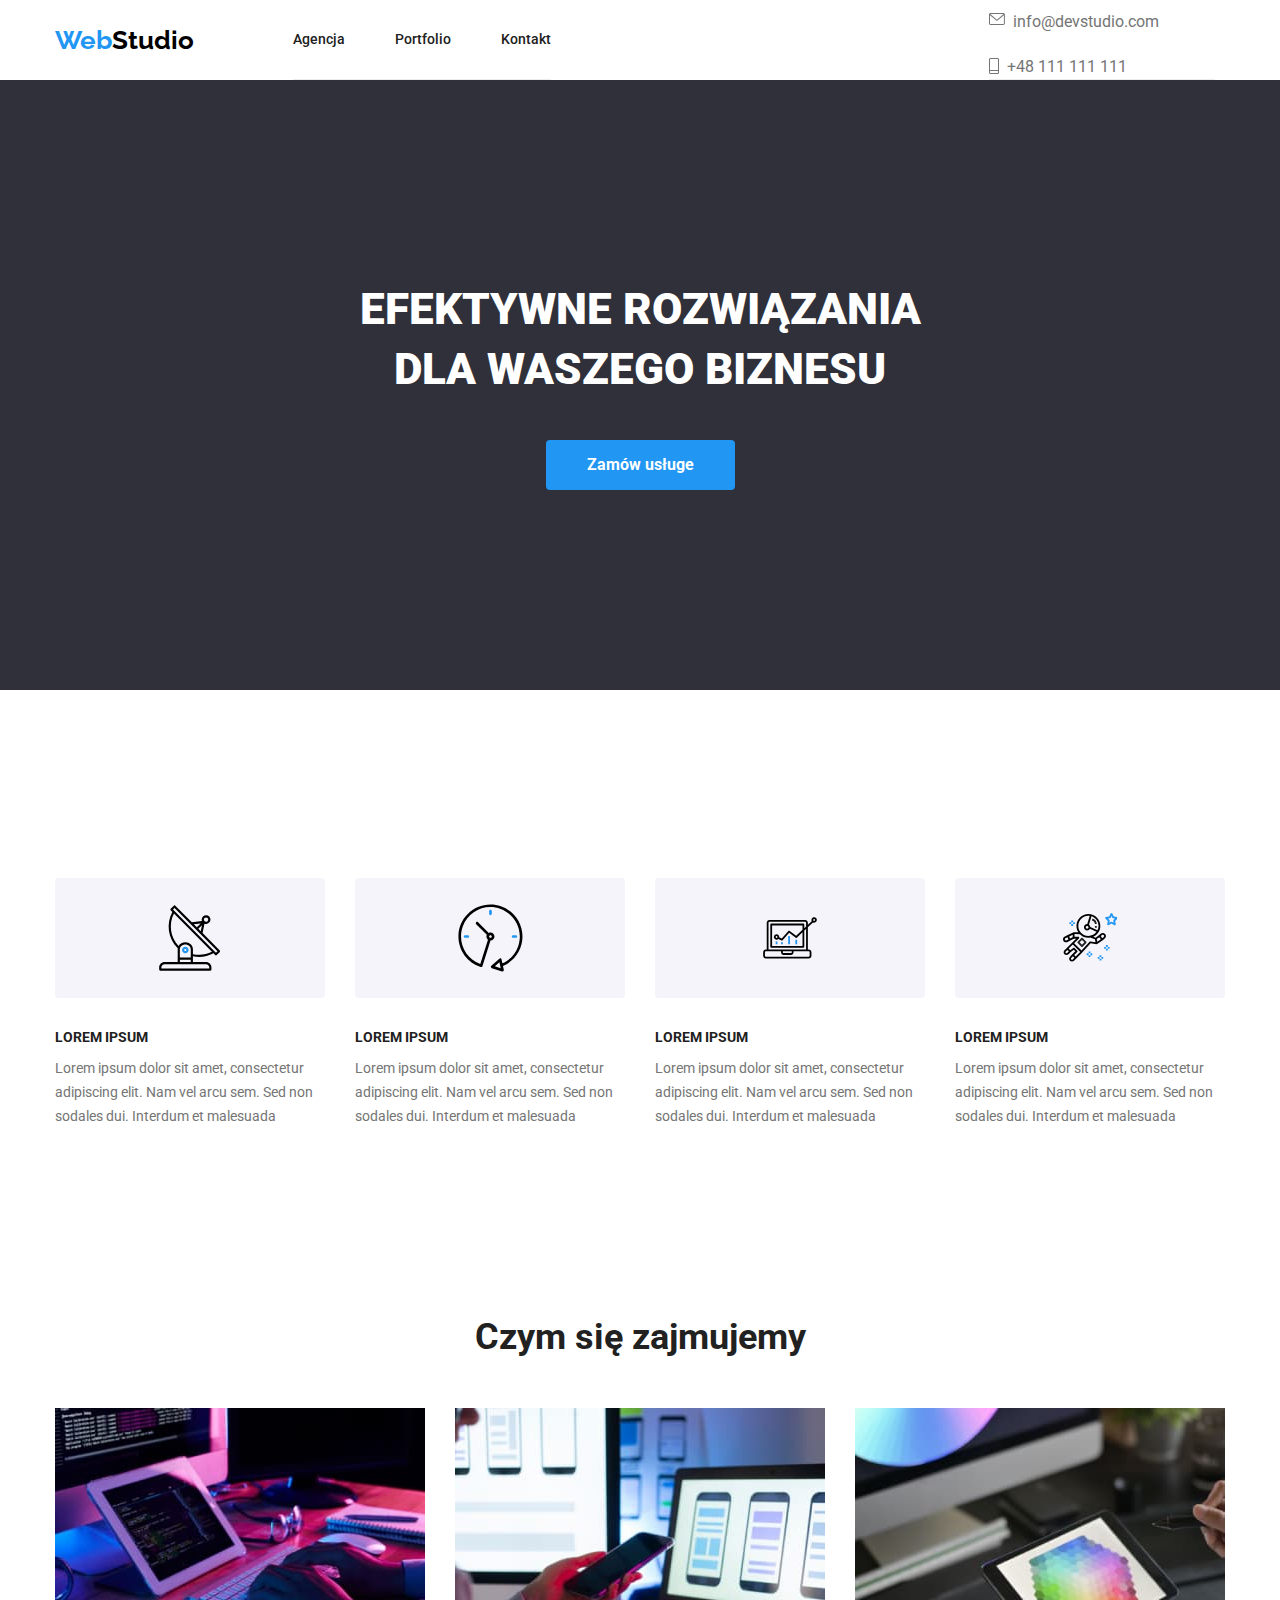
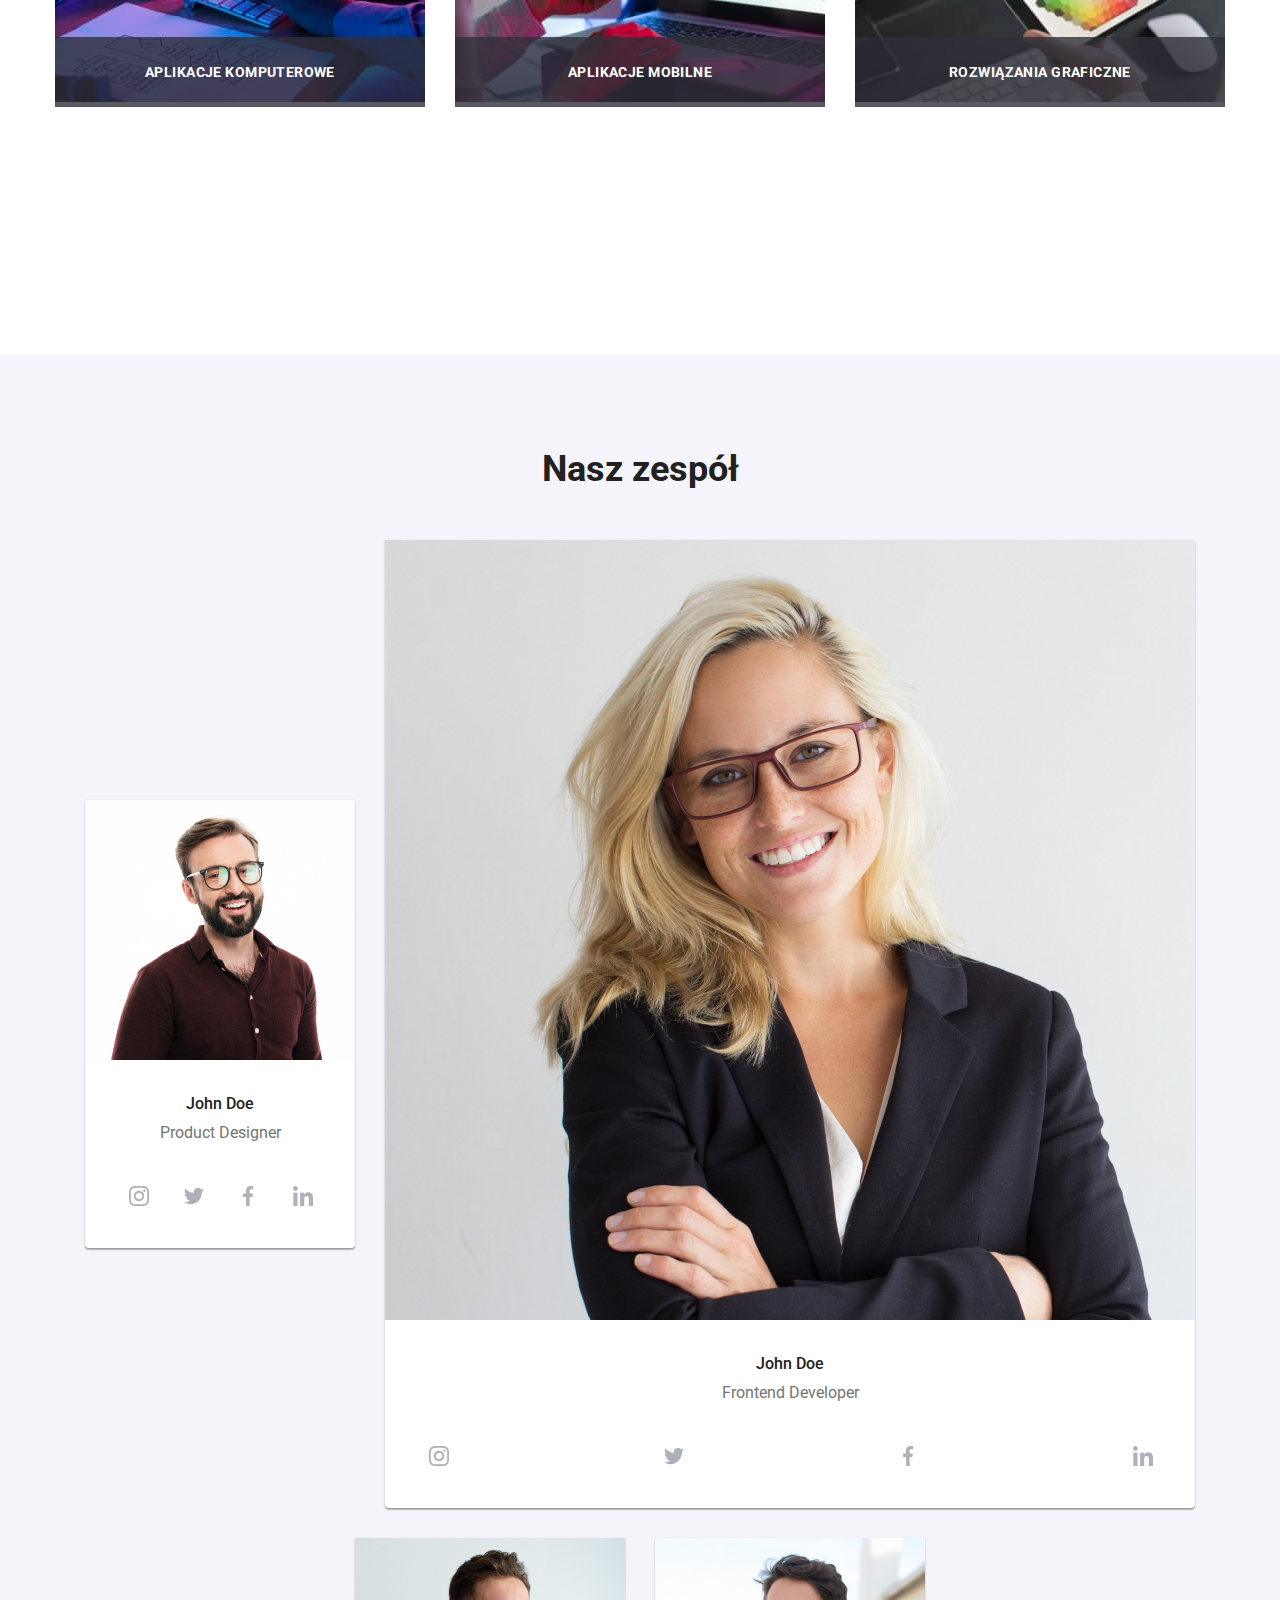
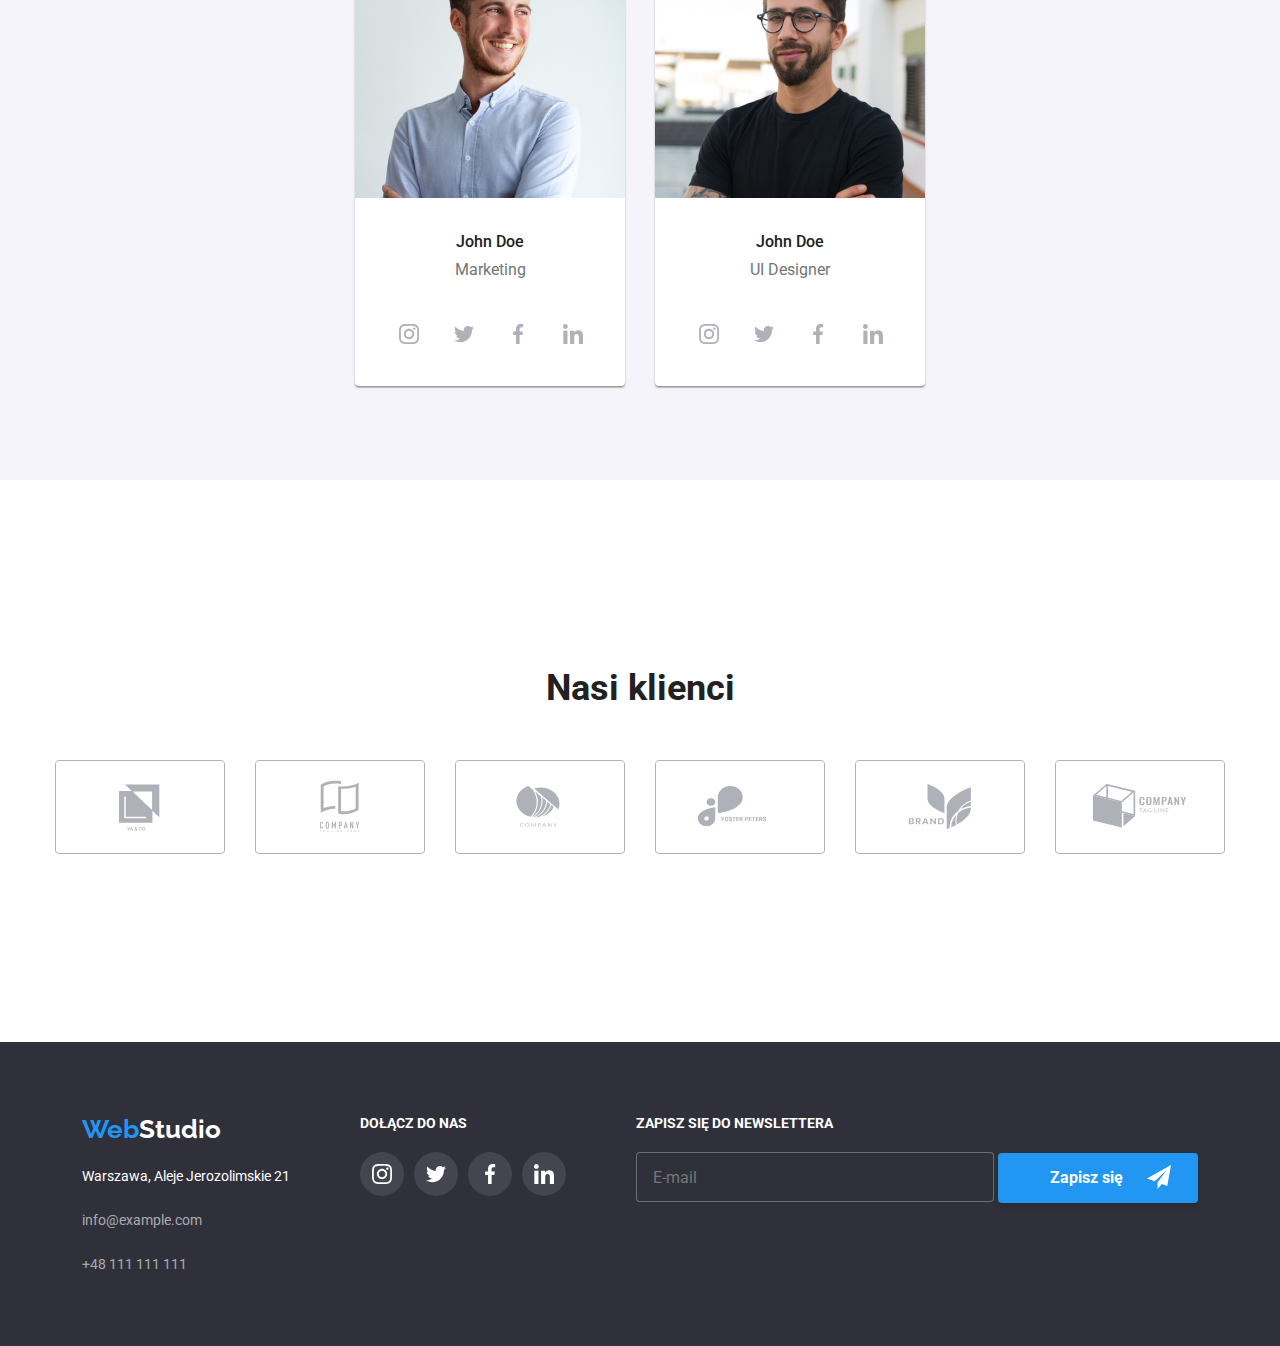
==== commit a54e9150: "uppdated" ====
--- a/index.html
+++ b/index.html
@@ -19,20 +19,6 @@
   </head>
   <body>
     <header>
-    <!--mobile menu
-    <div class="mobile-menu d-none">
-      <button class="mobile-menu__close">
-        <svg class="icon-vector" width="11" height="11" x="9" y="9">
-                  <use href="./images/icons.svg#icon-Vector-1"></use>
-                </svg>
-      </button>
-      <button class="mobile-menu__open" type="button">
-            <svg class="icon-menu" width="24" height="10.67" x="22" y="22">
-                  <use href="./images/icons.svg#icon-menu"></use>
-                </svg>
-          </button>
-    </div>
-    mobile menu end-->
     <div class="mobile-menu__overley" data-menu>
         <div class="mobile-menu">
           <button class="mobile-menu__btn" type="button" data-menu-close>
@@ -341,7 +327,13 @@
               <li class="our-team__background-photo">
                 <img
                   src="./images/img4.jpg"
-                  srcset="./images/img4.jpg 270w, ./images/img4@2.jpg 540w, ./images/img4@3.jpg 810w"
+                  srcset="
+                  ./images/img4-desktop.jpg 270w, 
+                  ./images/img4-desktop@2.jpg 540w,
+                  ./images/img4-tablet.jpg 354w,
+                  ./images/img4-tablet.jpg 708w,  
+                  ./images/img4-mobile.jpg 450w
+                  ./images/img4-mobile@2.jpg 900w"
                   sizes="(min-width: 1200px) 270px, (min-width: 786px) 354px, (min-width: 480px) 450px, 90vw"
                   alt="zdjecie John Doe"
                 />
@@ -375,9 +367,15 @@
               <li class="our-team__background-photo">
                 <img
                   src="./images/img5.jpg"
+                  srcset="
+                  ./images/img5-desktop.jpg 270w, 
+                  ./images/img5-desktop@2.jpg 540w,
+                  ./images/img5-tablet.jpg 354w,
+                  ./images/img5-tablet.jpg 708w,  
+                  ./images/img5-mobile.jpg 450w
+                  ./images/img5-mobile@2.jpg 900w"
+                  sizes="(min-width: 1200px) 270px, (min-width: 786px) 354px, (min-width: 480px) 450px, 90vw"
                   alt="zdjecie John Doe 2"
-                  width="270"
-                  height="260"
                 />
                 <h4 class="our-team__name">John Doe</h4>
                 <h3 class="our-team__profession">Frontend Developer</h3>
@@ -409,9 +407,15 @@
               <li class="our-team__background-photo">
                 <img
                   src="./images/img6.jpg"
+                  srcset="
+                  ./images/img6-desktop.jpg 270w, 
+                  ./images/img6-desktop@2.jpg 540w,
+                  ./images/img6-tablet.jpg 354w,
+                  ./images/img6-tablet.jpg 708w,  
+                  ./images/img6-mobile.jpg 450w
+                  ./images/img6-mobile@2.jpg 900w"
+                  sizes="(min-width: 1200px) 270px, (min-width: 786px) 354px, (min-width: 480px) 450px, 90vw"
                   alt="zdjecie John Doe 3"
-                  width="270"
-                  height="260"
                 />
                 <h4 class="our-team__name">John Doe</h4>
                 <h3 class="our-team__profession">Marketing</h3>
@@ -443,9 +447,15 @@
               <li class="our-team__background-photo">
                 <img
                   src="./images/img7.jpg"
+                  srcset="
+                  ./images/img7-desktop.jpg 270w, 
+                  ./images/img7-desktop@2.jpg 540w,
+                  ./images/img7-tablet.jpg 354w,
+                  ./images/img7-tablet.jpg 708w,  
+                  ./images/img7-mobile.jpg 450w
+                  ./images/img7-mobile@2.jpg 900w"
+                  sizes="(min-width: 1200px) 270px, (min-width: 786px) 354px, (min-width: 480px) 450px, 90vw"
                   alt="zdjecie John Doe 4"
-                  width="270"
-                  height="260"
                 />
                 <h4 class="our-team__name">John Doe</h4>
                 <h3 class="our-team__profession">UI Designer</h3>
--- a/css/main.css
+++ b/css/main.css
@@ -128,10 +128,6 @@
   }
 }
 
-/*.webstudio {
-
-
-}*/
 .footer__webstudio-link {
   font-family: "Raleway", sans-serif;
   font-style: normal;
@@ -1390,10 +1386,21 @@
       -ms-flex-align: center;
           align-items: center;
   height: 60px;
+  -webkit-box-pack: justify;
+      -ms-flex-pack: justify;
+          justify-content: space-between;
+  width: 100%;
 }
 @media screen and (min-width: 768px) {
   .header-content {
     height: 80px;
+  }
+}
+@media screen and (min-width: 1200px) {
+  .header-content {
+    -webkit-box-pack: left;
+        -ms-flex-pack: left;
+            justify-content: left;
   }
 }
 
